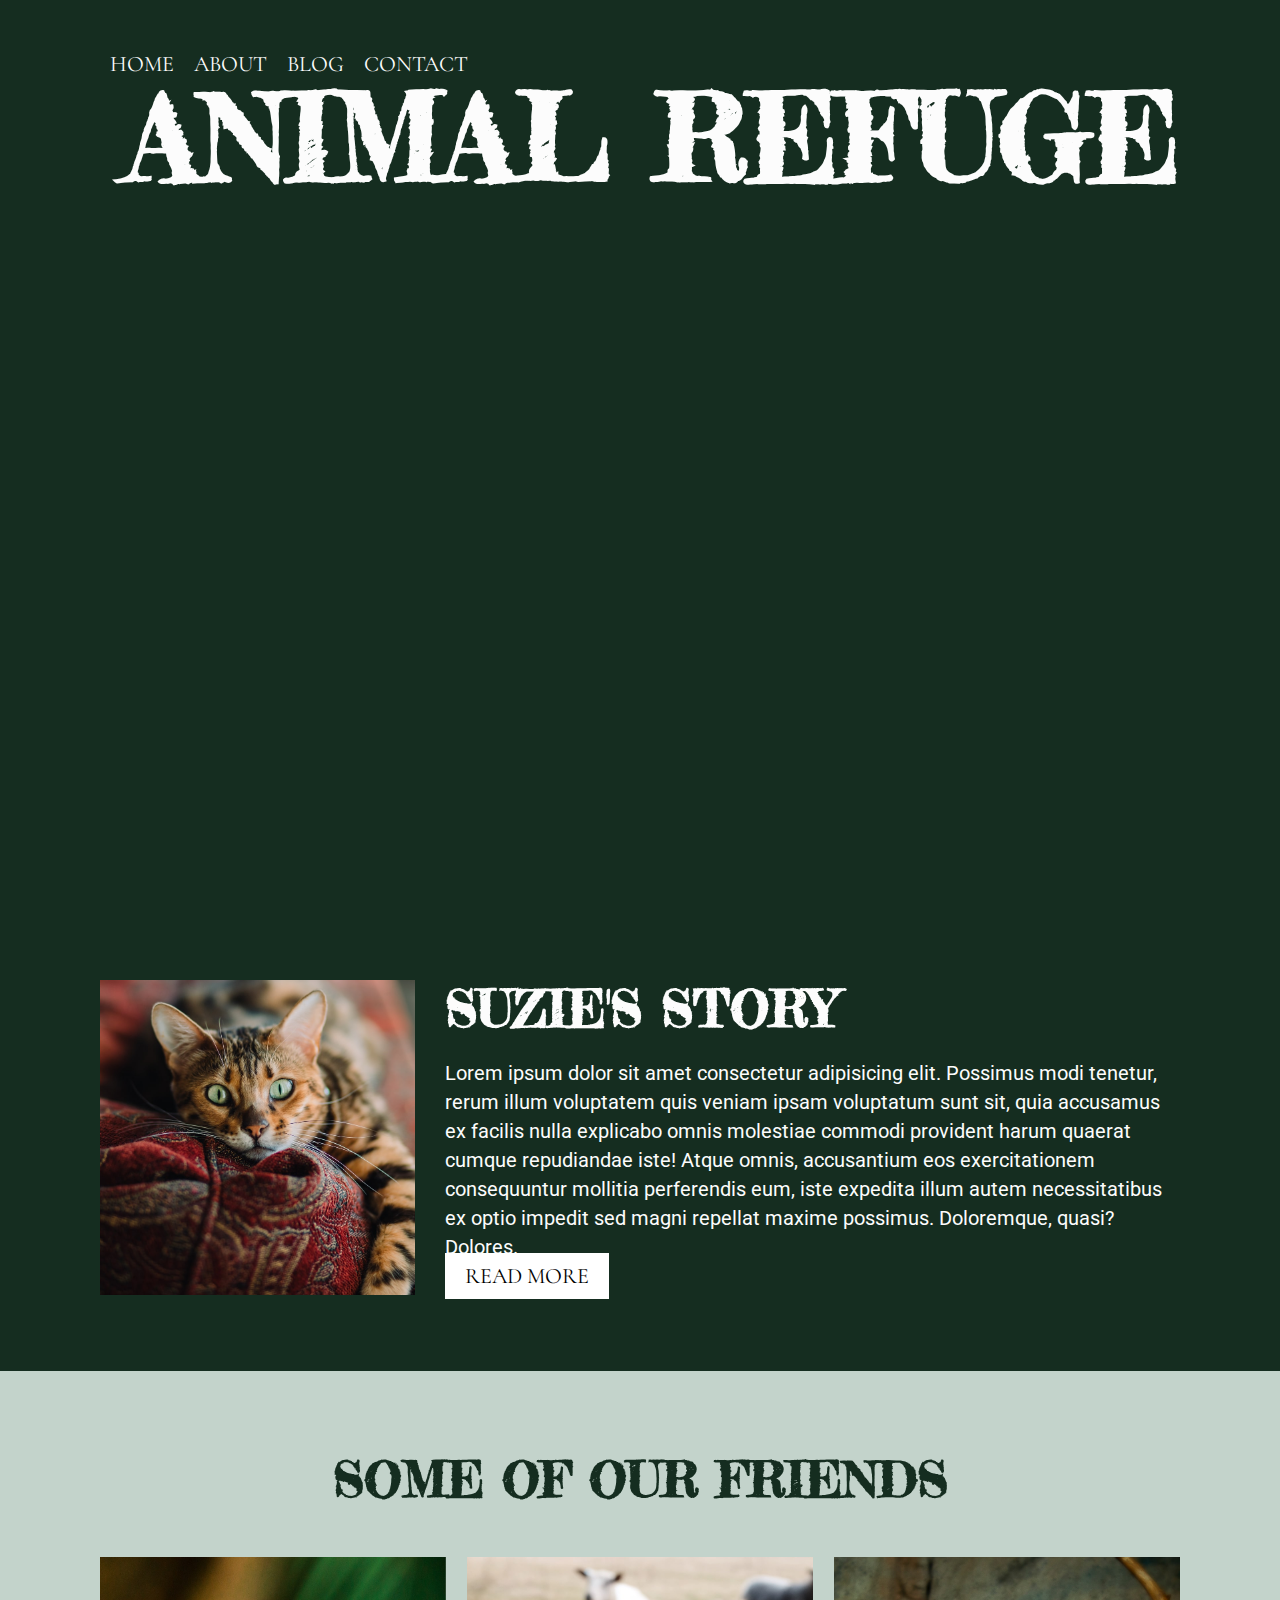
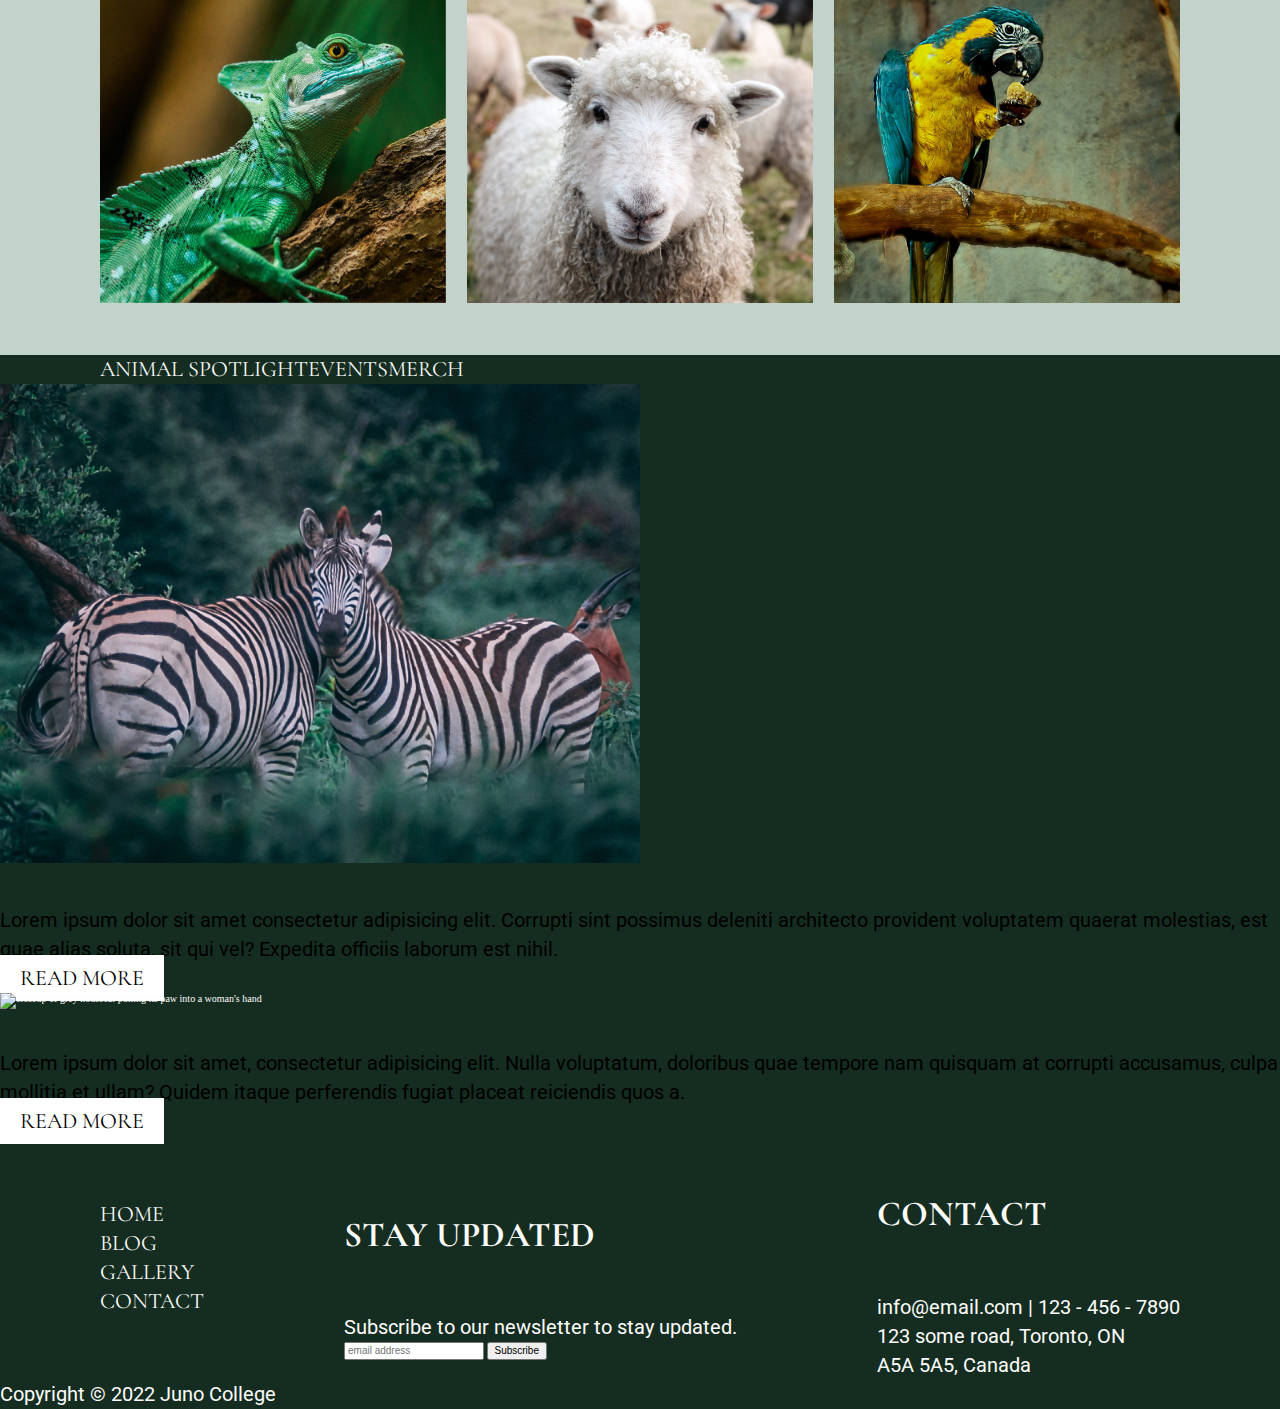
==== index.html @ 9d8e22c8 "flexbox will be the death of me" ====
<!DOCTYPE html>
<html lang="en">
<head>
	<meta charset="UTF-8">
	<meta http-equiv="X-UA-Compatible" content="IE=edge">
	<meta name="viewport" content="width=device-width, initial-scale=1.0">
	<link rel="preconnect" href="https://fonts.googleapis.com">
	<link rel="preconnect" href="https://fonts.gstatic.com" crossorigin>
	<link
		href="https://fonts.googleapis.com/css2?family=Cormorant+Garamond:wght@600&family=Fredericka+the+Great&family=Roboto:wght@300&display=swap"
		rel="stylesheet">
	<link rel="stylesheet" href="./styles/styles.css">
	<!-- linking with fontawesome -->
	<script src="https://kit.fontawesome.com/4a6b8331d3.js" crossorigin="anonymous"></script>
	<title>Animal Refuge</title>
</head>

<body>
	<!-- header -->
	<header id="home">
		<div class="wrapper">
			<nav>
				<ul class="upperNav">
					<li>
						<a class="navLink" href="#home">Home</a>
					</li>
					<li>
						<a class="navLink" href="#">About</a> <!-- no acceptable "about" section on this page -->
					</li>
					<li>
						<a class="navLink" href="#blog">Blog</a>
					</li>
					<li>
						<a class="navLink" href="#footer">Contact</a>
					</li>
				</ul>
			</nav>

			<!-- h1 text -->
			<h1>Animal Refuge</h1>

			<!-- favicons for social media, via fontawesome -->
			<div>
				<ul class="icons">
					<li>
						<a aria-label="To our Instagram profile" href="https://instagram.com">
							<i aria-hidden="true" class="fa-brands fa-instagram"></i>
						</a>
					</li>
					<li>
						<a aria-label="To our Facebook page" href="https://facebook.com">
							<i aria-hidden="true" class="fa-brands fa-facebook-f"></i>
						</a>
					</li>
					<li>
						<a aria-label="To our Snapchat page" href="https://snapchat.com">
							<i aria-hidden="true" class="fa-brands fa-snapchat"></i>
						</a>
					</li>
					<li>
						<a aria-label="To our Twitter page" href="https://twitter.com">
							<i aria-hidden="true" class="fa-brands fa-twitter"></i>
						</a>
					</li>
				</ul>
			</div>
		</div>
	</header>

	<!-- main -->
	<main>
		<section class="feature" id="feature">
			<div class="wrapper ">
				<div class="imageContainer">
					<img src="./animal-land-assets/image-6.jpg" alt="orange and black striped bengal cat with big green eyes lounging on red fabric">
				</div>
				<div class="textContainer">
					<h2>Suzie's Story</h2>
					<p>Lorem ipsum dolor sit amet consectetur adipisicing elit. Possimus modi tenetur, rerum illum voluptatem quis veniam ipsam voluptatum sunt sit, quia accusamus ex facilis nulla explicabo omnis molestiae commodi provident harum quaerat cumque repudiandae iste! Atque omnis, accusantium eos exercitationem consequuntur mollitia perferendis eum, iste expedita illum autem necessitatibus ex optio impedit sed magni repellat maxime possimus. Doloremque, quasi? Dolores.</p>
					<a class="readMore readMoreOne" href="#">Read More</a>
				</div>
			</div>
		</section>

		<!-- gallery/friends section -->
		<section class="gallery" id="gallery">
			<div class="wrapper">
				<h3>Some of our Friends</h3>
				<ul class="galleryFlex">
					<li>
						<img src="./animal-land-assets/image-5.jpg" alt="a bright green lizard sitting on a branch"></li>
					<li>
						<img src="./animal-land-assets/image-4.jpg" alt="a white sheep looking at the camera with other sheep in the background in a field"></li>
					<li>
						<img src="./animal-land-assets/image-3.jpg" alt="a blue and yellow parrot perched on a branch on one leg while eating"></li>
				</ul>
			</div>
		</section>

		<!-- three links, favicons courtesy of fontawesome -->
		<section class="links" id="links">
			<div class="wrapper">
				<ul class="linksFlex" >
					<li>
						<a aria-label="To animal spotlight page" href="#">Animal Spotlight</a>
						<i aria-hidden="true" class="fa-solid fa-paw"></i>
					</li>
					<li>
						<a aria-label="To events page" href="#">Events</a>
						<i aria-hidden="true" class="fa-solid fa-calendar-check"></i>
					</li>
					<li>
						<a aria-label="To merchandise page" href="#">Merch</a>
						<i aria-hidden="true" class="fa-solid fa-bag-shopping"></i>
					</li>
				</ul>
			</div>
		</section>

		<!-- blog section in two parts -->
		<article class="blog" id="blog">
			<!-- blog/read more section -->
			<div class="topBox">
				<img src="./animal-land-assets/image-7.jpg" alt="two zebras surround bo lush green jungle">
				<div class="storyBox">
					<h4>Fascinating Facts about Zebras</h4>
					<p>Lorem ipsum dolor sit amet consectetur adipisicing elit. Corrupti sint possimus deleniti architecto provident voluptatem quaerat molestias, est quae alias soluta, sit qui vel? Expedita officiis laborum est nihil.</p>
					<a class="readMore readMoreTwo" href="#">Read More</a>
				</div>
			</div>

			<div class="btmBox">
				<img src="./animal-land-assets/image-2.jpg" alt="closeup of grey housecat putting its paw into a woman's hand">
				<div class="storyBox">
					<h4>The Bond Between Animals and Humans</h4>
					<p>Lorem ipsum dolor sit amet, consectetur adipisicing elit. Nulla voluptatum, doloribus quae tempore nam quisquam at corrupti accusamus, culpa mollitia et ullam? Quidem itaque perferendis fugiat placeat reiciendis quos a.</p>
					<a class="readMore readMoreThree" href="#">Read More</a>
				</div>
			</div>
		</article>
	</main>
	<!-- end of main -->

	<!-- footer -->
	<footer id="footer">
		<div class="wrapper footerContainer">

			<!-- nav links in footer -->
			<div class="footerNav">
				<ul>
					<li>
						<a class="navLink" href="#home">Home</a>
					</li>
					<li>
						<a class="navLink" href="#blog">Blog</a>
					</li>
					<li>
						<a class="navLink" href="#gallery">Gallery</a>
					</li>
					<li>
						<a class="navLink" href="#footer">Contact</a>
					</li>
				</ul>
			</div>

			<!-- newsletter signup form -->
			<div class="newsletterForm">
				<h5>Stay Updated</h5>
				<p>Subscribe to our newsletter to stay updated.</p>
				<form action="#">
					<label for="emailAddress"></label>
					<input type="text" id="emailAddress" name="emailAddress" placeholder="email address">
					<input type="submit" value="Subscribe">
				</form>
			</div>

			<!-- contact information -->
			<div class="contact">
				<h5>Contact</h5>
				<p>info@email.com | 123 - 456 - 7890</p>
				<p>123 some road, Toronto, ON</p>
				<p>A5A 5A5, Canada</p>
			</div>
		</div>

		<!-- copyright information -->
		<p class="copyright">Copyright © 2022 Juno College</p>
	</footer>
</body>
</html>
---- styles/styles.css ----
html {
  line-height: 1.15;
  -ms-text-size-adjust: 100%;
  -webkit-text-size-adjust: 100%;
}

body {
  margin: 0;
}

article, aside, footer, header, nav, section {
  display: block;
}

h1 {
  font-size: 2em;
  margin: 0.67em 0;
}

figcaption, figure, main {
  display: block;
}

figure {
  margin: 1em 40px;
}

hr {
  -webkit-box-sizing: content-box;
          box-sizing: content-box;
  height: 0;
  overflow: visible;
}

pre {
  font-family: monospace, monospace;
  font-size: 1em;
}

a {
  background-color: transparent;
  -webkit-text-decoration-skip: objects;
}

abbr[title] {
  border-bottom: none;
  text-decoration: underline;
  -webkit-text-decoration: underline dotted;
          text-decoration: underline dotted;
}

b, strong {
  font-weight: inherit;
}

b, strong {
  font-weight: bolder;
}

code, kbd, samp {
  font-family: monospace, monospace;
  font-size: 1em;
}

dfn {
  font-style: italic;
}

mark {
  background-color: #ff0;
  color: #000;
}

small {
  font-size: 80%;
}

sub, sup {
  font-size: 75%;
  line-height: 0;
  position: relative;
  vertical-align: baseline;
}

sub {
  bottom: -0.25em;
}

sup {
  top: -0.5em;
}

audio, video {
  display: inline-block;
}

audio:not([controls]) {
  display: none;
  height: 0;
}

img {
  border-style: none;
}

svg:not(:root) {
  overflow: hidden;
}

button, input, optgroup, select, textarea {
  font-family: sans-serif;
  font-size: 100%;
  line-height: 1.15;
  margin: 0;
}

button, input {
  overflow: visible;
}

button, select {
  text-transform: none;
}

button, html [type=button], [type=reset], [type=submit] {
  -webkit-appearance: button;
}

button::-moz-focus-inner, [type=button]::-moz-focus-inner, [type=reset]::-moz-focus-inner, [type=submit]::-moz-focus-inner {
  border-style: none;
  padding: 0;
}

button:-moz-focusring, [type=button]:-moz-focusring, [type=reset]:-moz-focusring, [type=submit]:-moz-focusring {
  outline: 1px dotted ButtonText;
}

fieldset {
  padding: 0.35em 0.75em 0.625em;
}

legend {
  -webkit-box-sizing: border-box;
          box-sizing: border-box;
  color: inherit;
  display: table;
  max-width: 100%;
  padding: 0;
  white-space: normal;
}

progress {
  display: inline-block;
  vertical-align: baseline;
}

textarea {
  overflow: auto;
}

[type=checkbox], [type=radio] {
  -webkit-box-sizing: border-box;
          box-sizing: border-box;
  padding: 0;
}

[type=number]::-webkit-inner-spin-button, [type=number]::-webkit-outer-spin-button {
  height: auto;
}

[type=search] {
  -webkit-appearance: textfield;
  outline-offset: -2px;
}

[type=search]::-webkit-search-cancel-button, [type=search]::-webkit-search-decoration {
  -webkit-appearance: none;
}

::-webkit-file-upload-button {
  -webkit-appearance: button;
  font: inherit;
}

details, menu {
  display: block;
}

summary {
  display: list-item;
}

canvas {
  display: inline-block;
}

template {
  display: none;
}

[hidden] {
  display: none;
}

html {
  -webkit-box-sizing: border-box;
          box-sizing: border-box;
}

*, *:before, *:after {
  -webkit-box-sizing: inherit;
          box-sizing: inherit;
}

.sr-only {
  position: absolute;
  width: 1px;
  height: 1px;
  margin: -1px;
  border: 0;
  padding: 0;
  white-space: nowrap;
  -webkit-clip-path: inset(100%);
          clip-path: inset(100%);
  clip: rect(0 0 0 0);
  overflow: hidden;
}

.fa-solid,
.fa-brands {
  color: white;
}

/* stripping styles/basic styling */
body,
p,
ul,
h1,
h2,
h3,
h4 {
  margin: 0;
  padding: 0;
}

ul {
  list-style: none;
}

a {
  color: inherit;
  text-decoration: inherit;
}

html {
  font-size: 62.5%;
  color: #FCFCFC;
}

h1,
h2,
h3,
h4 {
  font-family: "Fredericka the Great", cursive;
  text-transform: uppercase;
}

h5,
a {
  font-family: "Cormorant Garamond", serif;
  text-transform: uppercase;
}

p {
  font-family: "Roboto", sans-serif;
  color: #FCFCFC;
  font-size: 2rem;
  line-height: 29px;
}

.blog p {
  color: #000;
}

h1 {
  font-size: 12rem;
  line-height: 117px;
  text-align: right;
}

h2 {
  font-size: 5.1rem;
  text-align: left;
}

h3 {
  color: #152D20;
  font-size: 4.9rem;
  text-align: center;
}

h4 {
  color: #152D20;
  font-size: 3.5rem;
}

h5 {
  font-size: 3.5rem;
}

a {
  font-size: 2.2rem;
  line-height: 29px;
}

a .readMore {
  font-size: 1.8rem;
  line-height: 29px;
}

body {
  background-color: #152D20;
}

img {
  max-width: 100%;
}

.wrapper {
  margin: 0 auto;
  max-width: 1080px;
  width: 90%;
}

header {
  background-image: url(../animal-land-assets/image-1.jpg);
  height: 100vh;
  padding: 50px 0;
  background-size: cover;
}

.upperNav {
  display: -webkit-box;
  display: -ms-flexbox;
  display: flex;
}
.upperNav li {
  margin: 0 10px;
}

.icons {
  position: absolute;
  bottom: 15px;
  right: 20px;
}

.feature .wrapper {
  margin-top: 80px;
  display: -webkit-box;
  display: -ms-flexbox;
  display: flex;
  -ms-flex-pack: distribute;
      justify-content: space-around;
}

.imageContainer {
  margin-right: 30px;
  -ms-flex-preferred-size: 30%;
      flex-basis: 30%;
}

.textContainer {
  -ms-flex-preferred-size: 70%;
      flex-basis: 70%;
  margin-bottom: 80px;
}
.textContainer h2 {
  margin-bottom: 20px;
}

.readMore {
  background-color: white;
  color: #000;
  padding: 10px 20px;
}

.gallery {
  background-color: #C3D3CB;
  padding: 50px 30px;
}
.gallery li {
  -ms-flex-preferred-size: 32%;
      flex-basis: 32%;
  padding-top: 20px;
}
.gallery h3 {
  margin: 30px 100px;
}

.galleryFlex {
  display: -webkit-box;
  display: -ms-flexbox;
  display: flex;
  -webkit-box-pack: justify;
      -ms-flex-pack: justify;
          justify-content: space-between;
}

.linksFlex {
  display: -webkit-box;
  display: -ms-flexbox;
  display: flex;
}

.blog .topBox img,
.btmBox img {
  width: 100%;
  max-width: 50%;
}

.footerContainer {
  display: -webkit-box;
  display: -ms-flexbox;
  display: flex;
  -webkit-box-align: center;
      -ms-flex-align: center;
          align-items: center;
  -webkit-box-pack: justify;
      -ms-flex-pack: justify;
          justify-content: space-between;
}
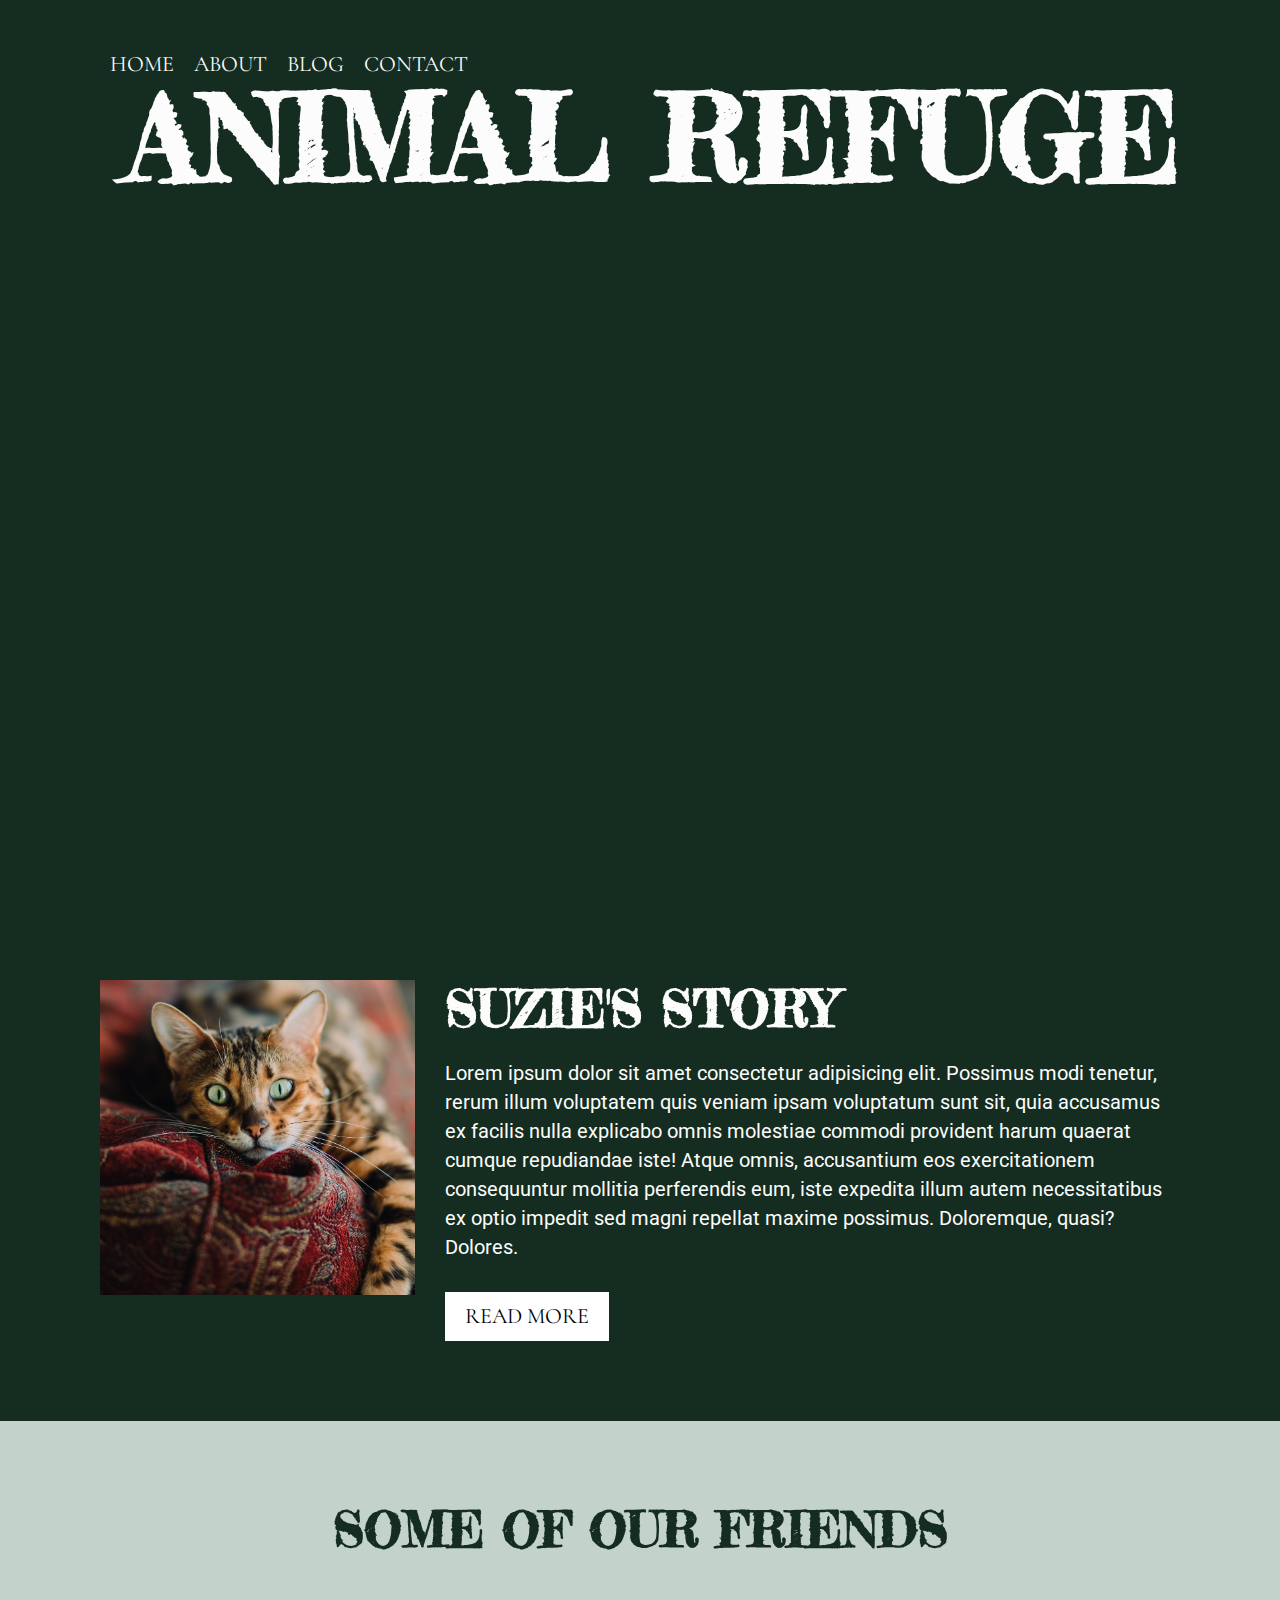
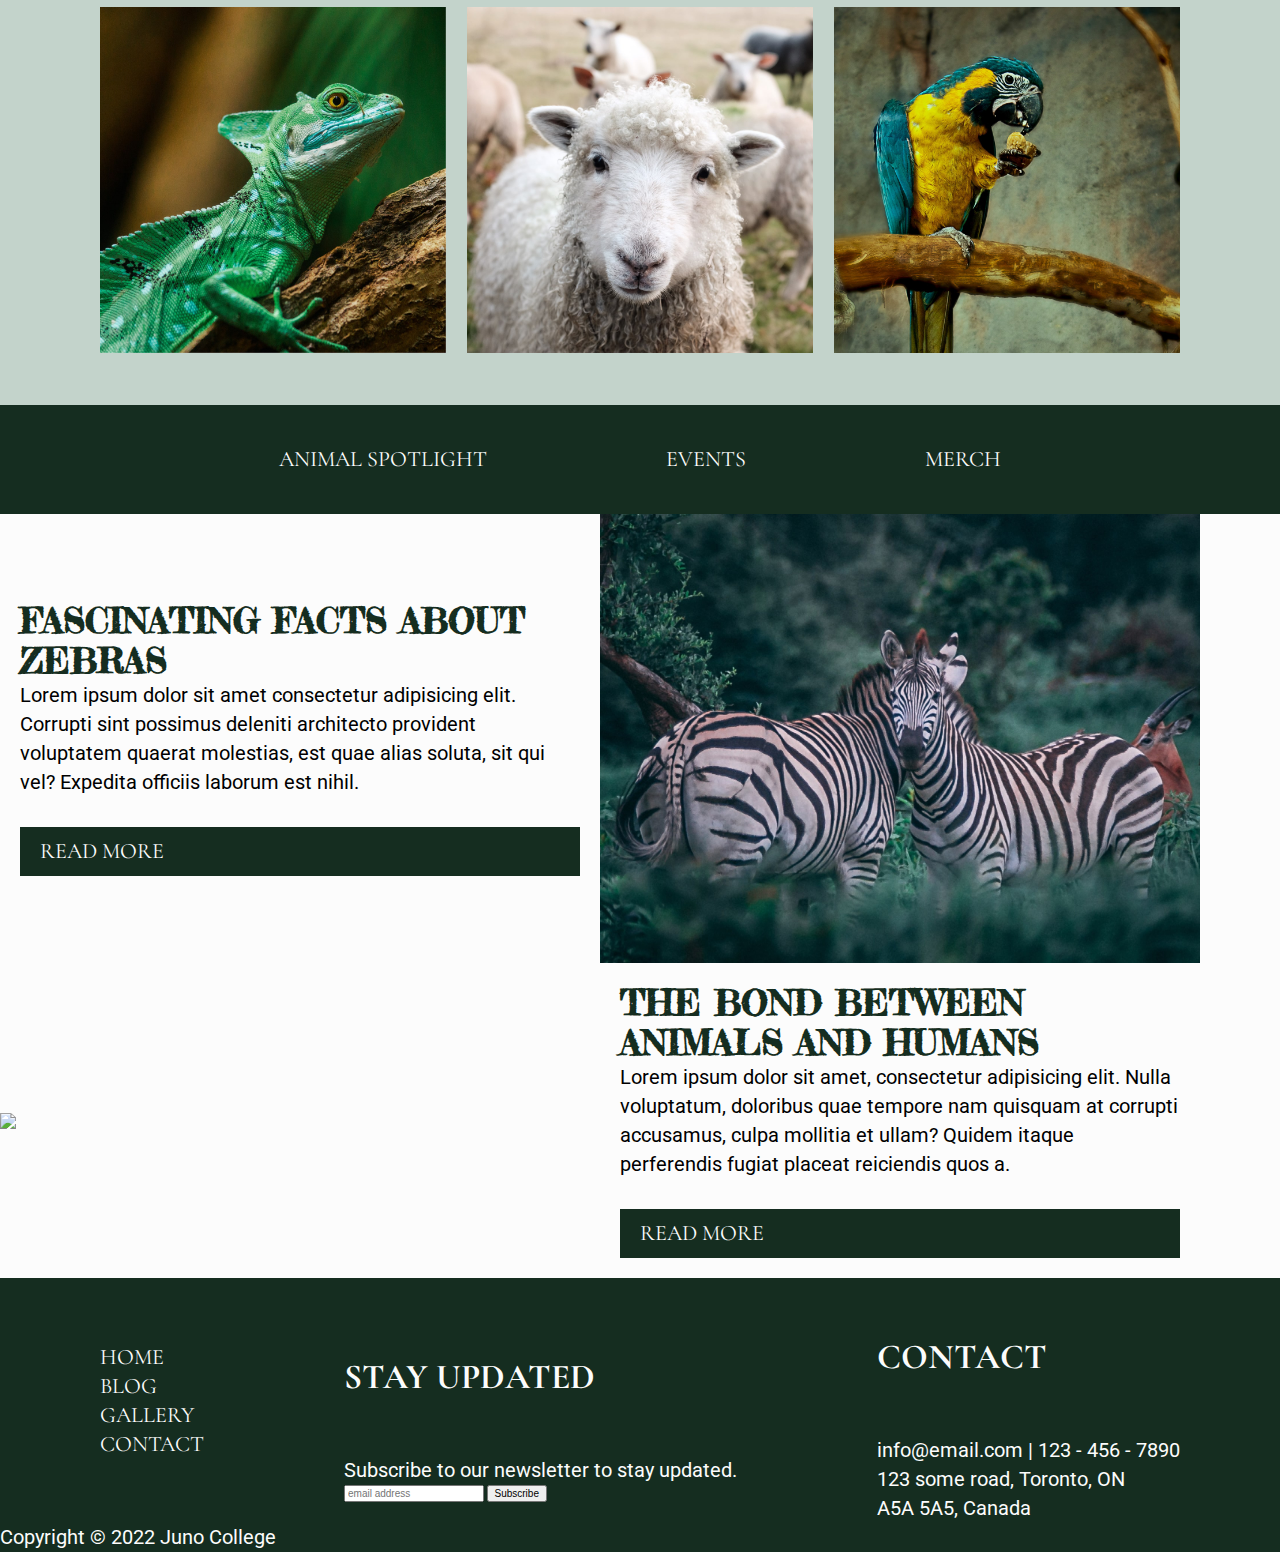
==== commit 5fd52273: "blog section mostly done" ====
--- a/index.html
+++ b/index.html
@@ -102,35 +102,46 @@
 			<div class="wrapper">
 				<ul class="linksFlex" >
 					<li>
+						<a href="#">
+							<i aria-hidden="true" class="fa-solid fa-paw fa-3x" ></i>
+						</a>
 						<a aria-label="To animal spotlight page" href="#">Animal Spotlight</a>
-						<i aria-hidden="true" class="fa-solid fa-paw"></i>
-					</li>
-					<li>
+					</li>
+					<li>
+						<a href="#">
+							<i aria-hidden="true" class="fa-solid fa-calendar-check fa-3x"></i>
+						</a>
 						<a aria-label="To events page" href="#">Events</a>
-						<i aria-hidden="true" class="fa-solid fa-calendar-check"></i>
-					</li>
-					<li>
+					</li>
+					<li>
+						<a href="#">
+							<i aria-hidden="true" class="fa-solid fa-bag-shopping fa-3x"></i>
+						</a>
 						<a aria-label="To merchandise page" href="#">Merch</a>
-						<i aria-hidden="true" class="fa-solid fa-bag-shopping"></i>
 					</li>
 				</ul>
 			</div>
 		</section>
 
 		<!-- blog section in two parts -->
-		<article class="blog" id="blog">
+		<article class="blog grid2x2" id="blog">
 			<!-- blog/read more section -->
-			<div class="topBox">
-				<img src="./animal-land-assets/image-7.jpg" alt="two zebras surround bo lush green jungle">
+			<div class="box box1">
 				<div class="storyBox">
 					<h4>Fascinating Facts about Zebras</h4>
 					<p>Lorem ipsum dolor sit amet consectetur adipisicing elit. Corrupti sint possimus deleniti architecto provident voluptatem quaerat molestias, est quae alias soluta, sit qui vel? Expedita officiis laborum est nihil.</p>
 					<a class="readMore readMoreTwo" href="#">Read More</a>
 				</div>
 			</div>
-
-			<div class="btmBox">
+			
+			<div class="box box2"><img src="./animal-land-assets/image-7.jpg" alt="two zebras surround bo lush green jungle">
+			</div>
+
+			<div class="box box3">
 				<img src="./animal-land-assets/image-2.jpg" alt="closeup of grey housecat putting its paw into a woman's hand">
+			</div>
+
+			<div class="box box4">
 				<div class="storyBox">
 					<h4>The Bond Between Animals and Humans</h4>
 					<p>Lorem ipsum dolor sit amet, consectetur adipisicing elit. Nulla voluptatum, doloribus quae tempore nam quisquam at corrupti accusamus, culpa mollitia et ullam? Quidem itaque perferendis fugiat placeat reiciendis quos a.</p>
--- a/styles/styles.css
+++ b/styles/styles.css
@@ -250,11 +250,13 @@
 a {
   color: inherit;
   text-decoration: inherit;
+  display: inline-block;
 }
 
 html {
   font-size: 62.5%;
   color: #FCFCFC;
+  height: 100%;
 }
 
 h1,
@@ -382,6 +384,7 @@
   background-color: white;
   color: #000;
   padding: 10px 20px;
+  margin-top: 30px;
 }
 
 .gallery {
@@ -410,12 +413,88 @@
   display: -webkit-box;
   display: -ms-flexbox;
   display: flex;
-}
-
-.blog .topBox img,
-.btmBox img {
-  width: 100%;
-  max-width: 50%;
+  -webkit-box-pack: space-evenly;
+      -ms-flex-pack: space-evenly;
+          justify-content: space-evenly;
+  margin: 40px 0px;
+}
+.linksFlex li {
+  display: -webkit-box;
+  display: -ms-flexbox;
+  display: flex;
+  -webkit-box-orient: vertical;
+  -webkit-box-direction: normal;
+      -ms-flex-direction: column;
+          flex-direction: column;
+  -webkit-box-align: center;
+      -ms-flex-align: center;
+          align-items: center;
+}
+.linksFlex li i {
+  margin-bottom: 20px;
+}
+
+.blog {
+  background-color: #FCFCFC;
+  display: -webkit-box;
+  display: -ms-flexbox;
+  display: flex;
+}
+
+.grid2x2 {
+  min-height: 100%;
+  display: -webkit-box;
+  display: -ms-flexbox;
+  display: flex;
+  -ms-flex-wrap: wrap;
+      flex-wrap: wrap;
+  -webkit-box-orient: horizontal;
+  -webkit-box-direction: normal;
+      -ms-flex-direction: row;
+          flex-direction: row;
+}
+
+.grid2x2 > div {
+  display: -webkit-box;
+  display: -ms-flexbox;
+  display: flex;
+  -ms-flex-preferred-size: calc(50% - 40px);
+      flex-basis: calc(50% - 40px);
+  -webkit-box-pack: center;
+      -ms-flex-pack: center;
+          justify-content: center;
+  -webkit-box-orient: vertical;
+  -webkit-box-direction: normal;
+      -ms-flex-direction: column;
+          flex-direction: column;
+}
+
+.grid2x2 > div > div {
+  display: -webkit-box;
+  display: -ms-flexbox;
+  display: flex;
+  -webkit-box-pack: center;
+      -ms-flex-pack: center;
+          justify-content: center;
+  -webkit-box-orient: vertical;
+  -webkit-box-direction: normal;
+      -ms-flex-direction: column;
+          flex-direction: column;
+  padding: 20px 20px;
+}
+.grid2x2 > div > div a {
+  background-color: #152D20;
+  color: #fcfcfc;
+}
+
+.storyBox div {
+  display: -webkit-box;
+  display: -ms-flexbox;
+  display: flex;
+  -webkit-box-orient: vertical;
+  -webkit-box-direction: normal;
+      -ms-flex-direction: column;
+          flex-direction: column;
 }
 
 .footerContainer {
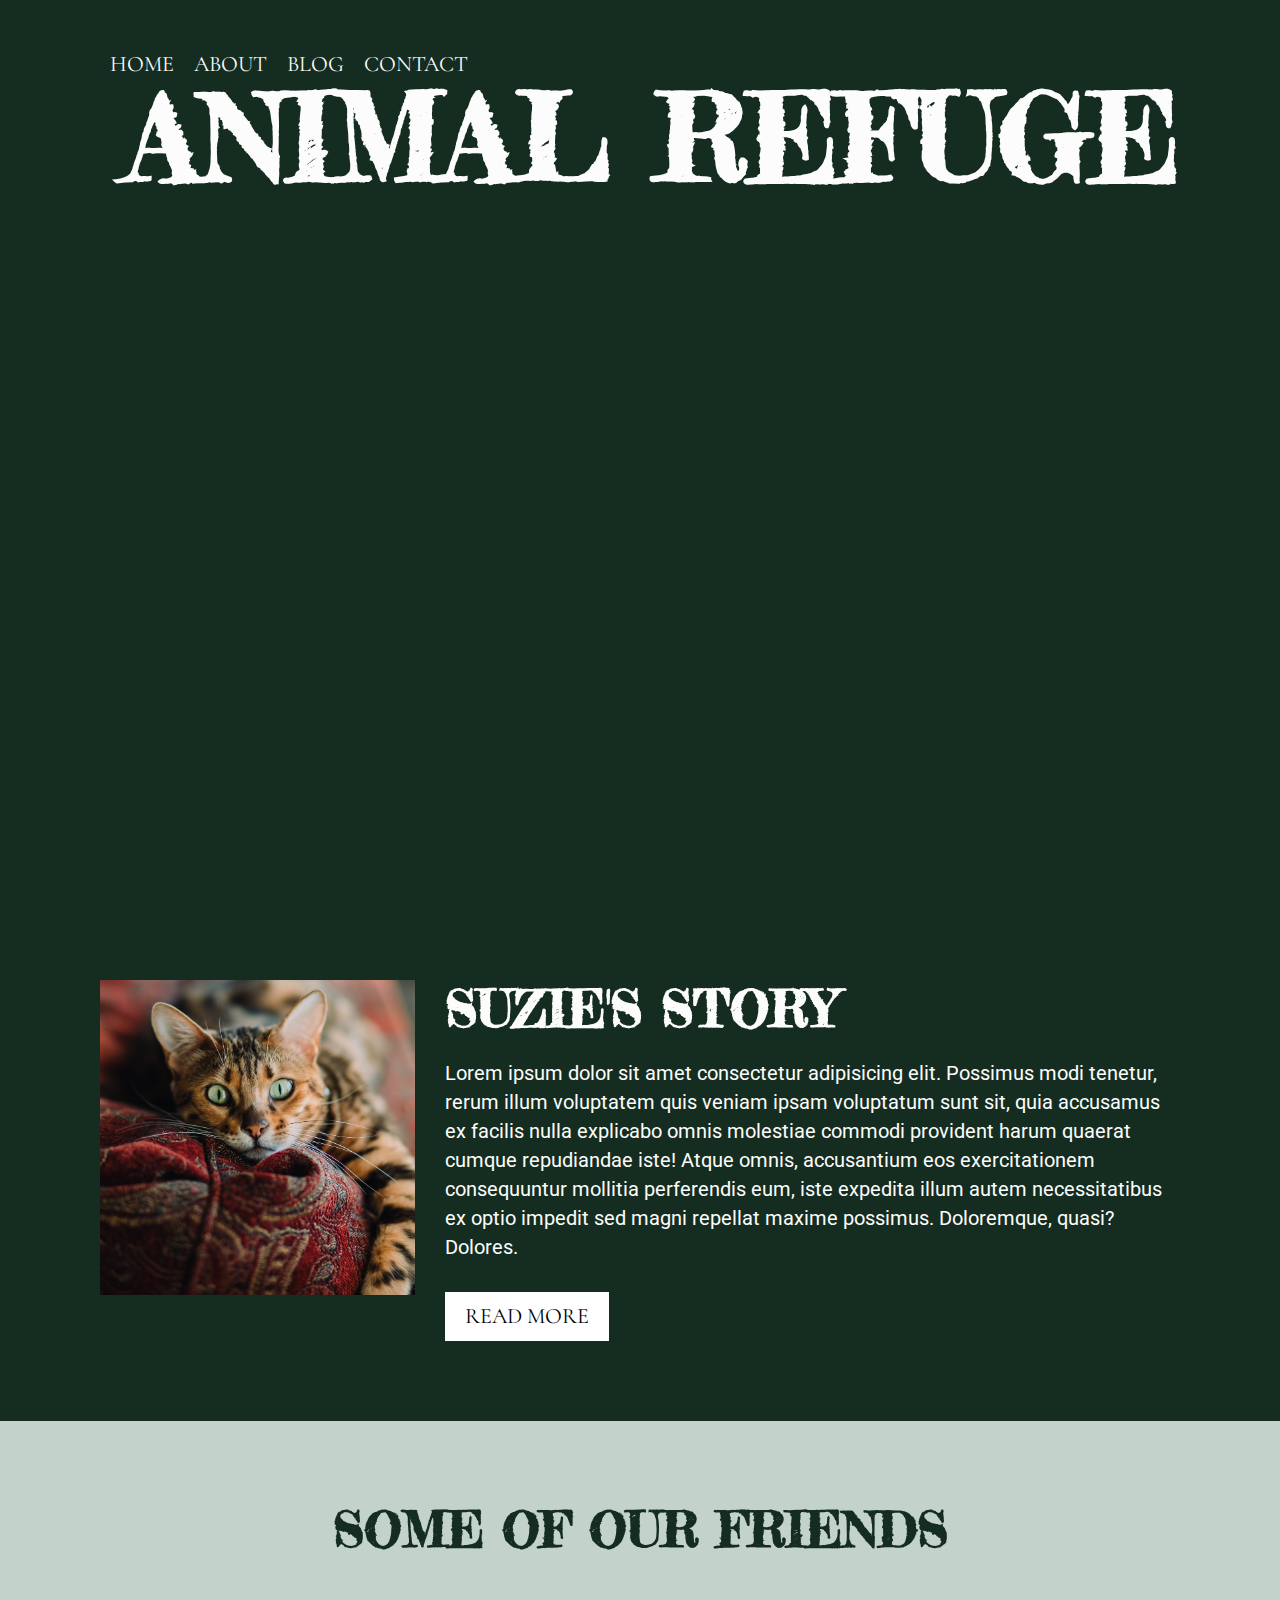
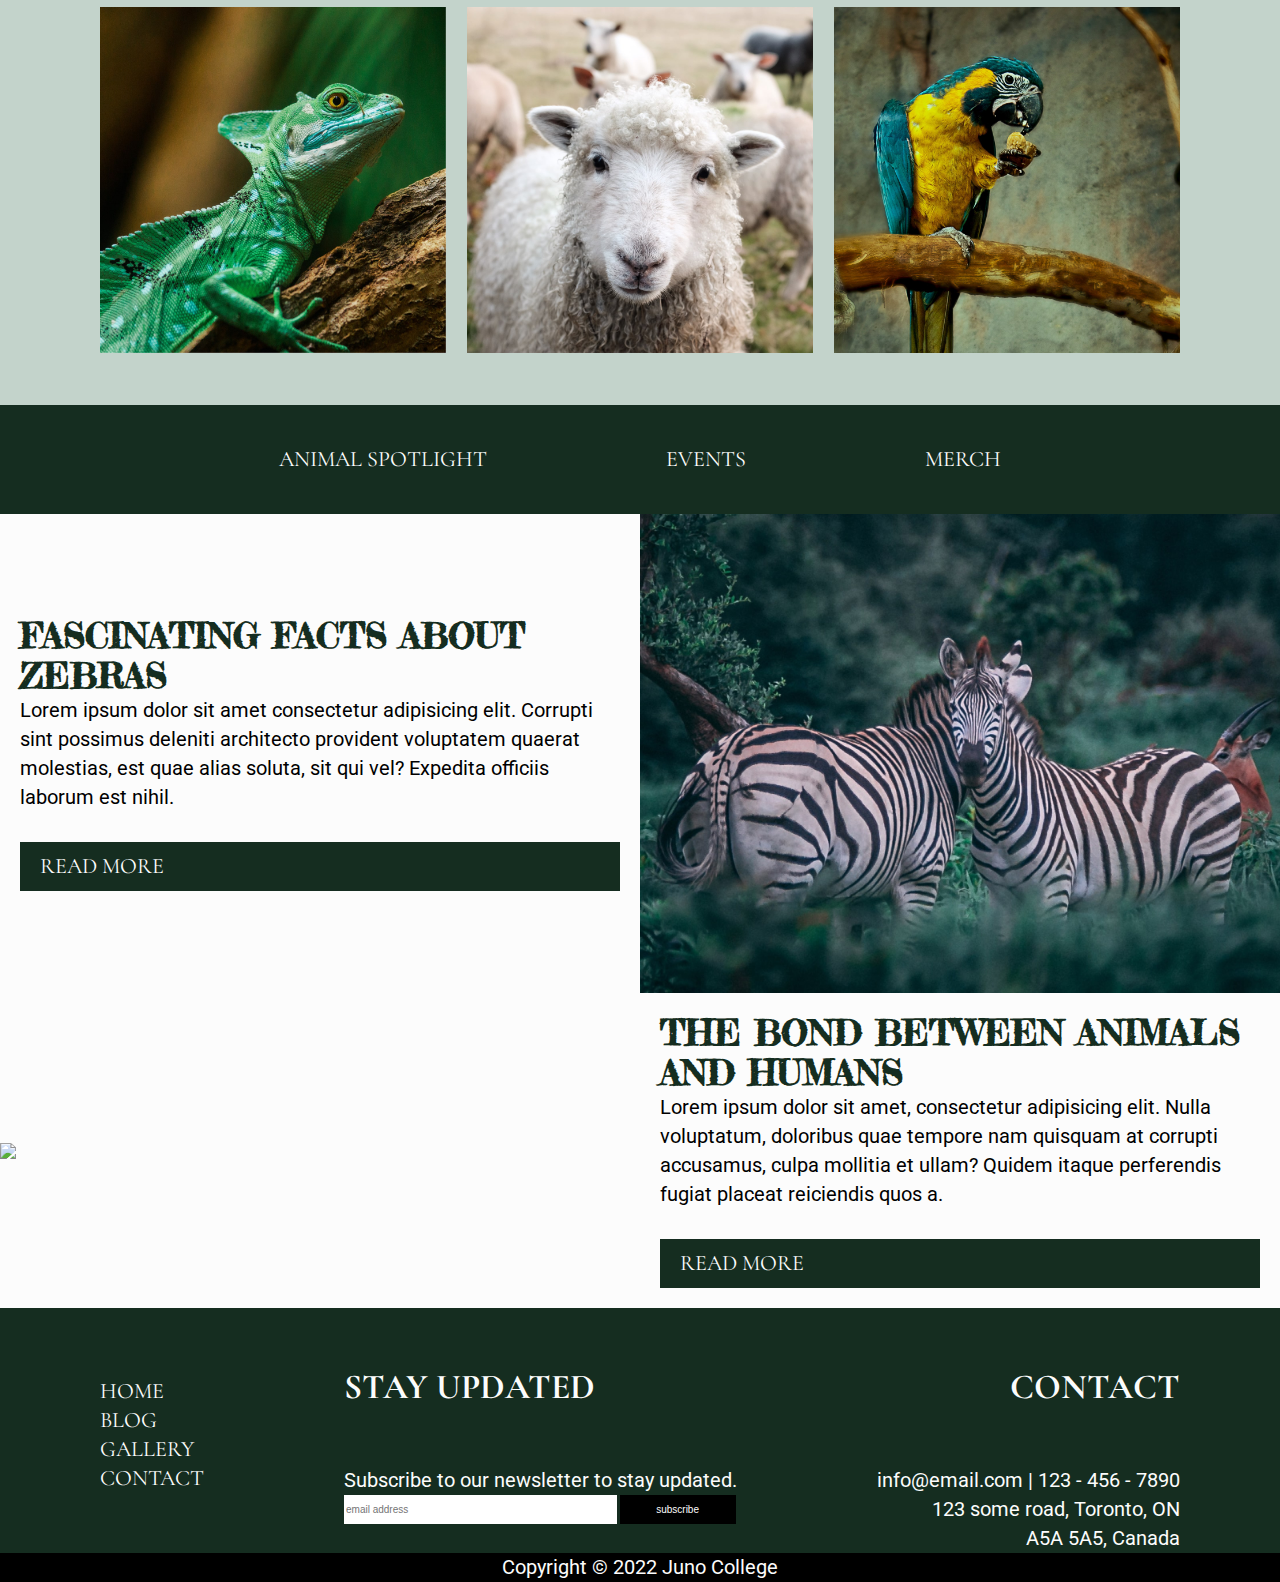
==== commit 2b7b3e1f: "tidied up footer a bit" ====
--- a/index.html
+++ b/index.html
@@ -133,7 +133,7 @@
 					<a class="readMore readMoreTwo" href="#">Read More</a>
 				</div>
 			</div>
-			
+
 			<div class="box box2"><img src="./animal-land-assets/image-7.jpg" alt="two zebras surround bo lush green jungle">
 			</div>
 
@@ -178,10 +178,10 @@
 			<div class="newsletterForm">
 				<h5>Stay Updated</h5>
 				<p>Subscribe to our newsletter to stay updated.</p>
-				<form action="#">
+				<form action="#" method="#" name="emailForm">
 					<label for="emailAddress"></label>
 					<input type="text" id="emailAddress" name="emailAddress" placeholder="email address">
-					<input type="submit" value="Subscribe">
+					<button type="submit" value="subscribe">subscribe</button>
 				</form>
 			</div>
 
--- a/styles/styles.css
+++ b/styles/styles.css
@@ -253,6 +253,28 @@
   display: inline-block;
 }
 
+.emailForm {
+  border: none;
+  width: 100%;
+  padding: 10px;
+  text-align: left;
+}
+
+button {
+  width: 29.5%;
+  background: black;
+  color: #FCFCFC;
+  padding: 5px;
+  border: none;
+  height: 2.9rem;
+}
+
+input {
+  width: 69.5%;
+  border: none;
+  height: 2.9rem;
+}
+
 html {
   font-size: 62.5%;
   color: #FCFCFC;
@@ -458,8 +480,8 @@
   display: -webkit-box;
   display: -ms-flexbox;
   display: flex;
-  -ms-flex-preferred-size: calc(50% - 40px);
-      flex-basis: calc(50% - 40px);
+  -ms-flex-preferred-size: 50%;
+      flex-basis: 50%;
   -webkit-box-pack: center;
       -ms-flex-pack: center;
           justify-content: center;
@@ -501,10 +523,19 @@
   display: -webkit-box;
   display: -ms-flexbox;
   display: flex;
-  -webkit-box-align: center;
-      -ms-flex-align: center;
-          align-items: center;
+  -webkit-box-align: baseline;
+      -ms-flex-align: baseline;
+          align-items: baseline;
   -webkit-box-pack: justify;
       -ms-flex-pack: justify;
           justify-content: space-between;
+}
+
+.contact {
+  text-align: right;
+}
+
+.copyright {
+  text-align: center;
+  background-color: #000;
 }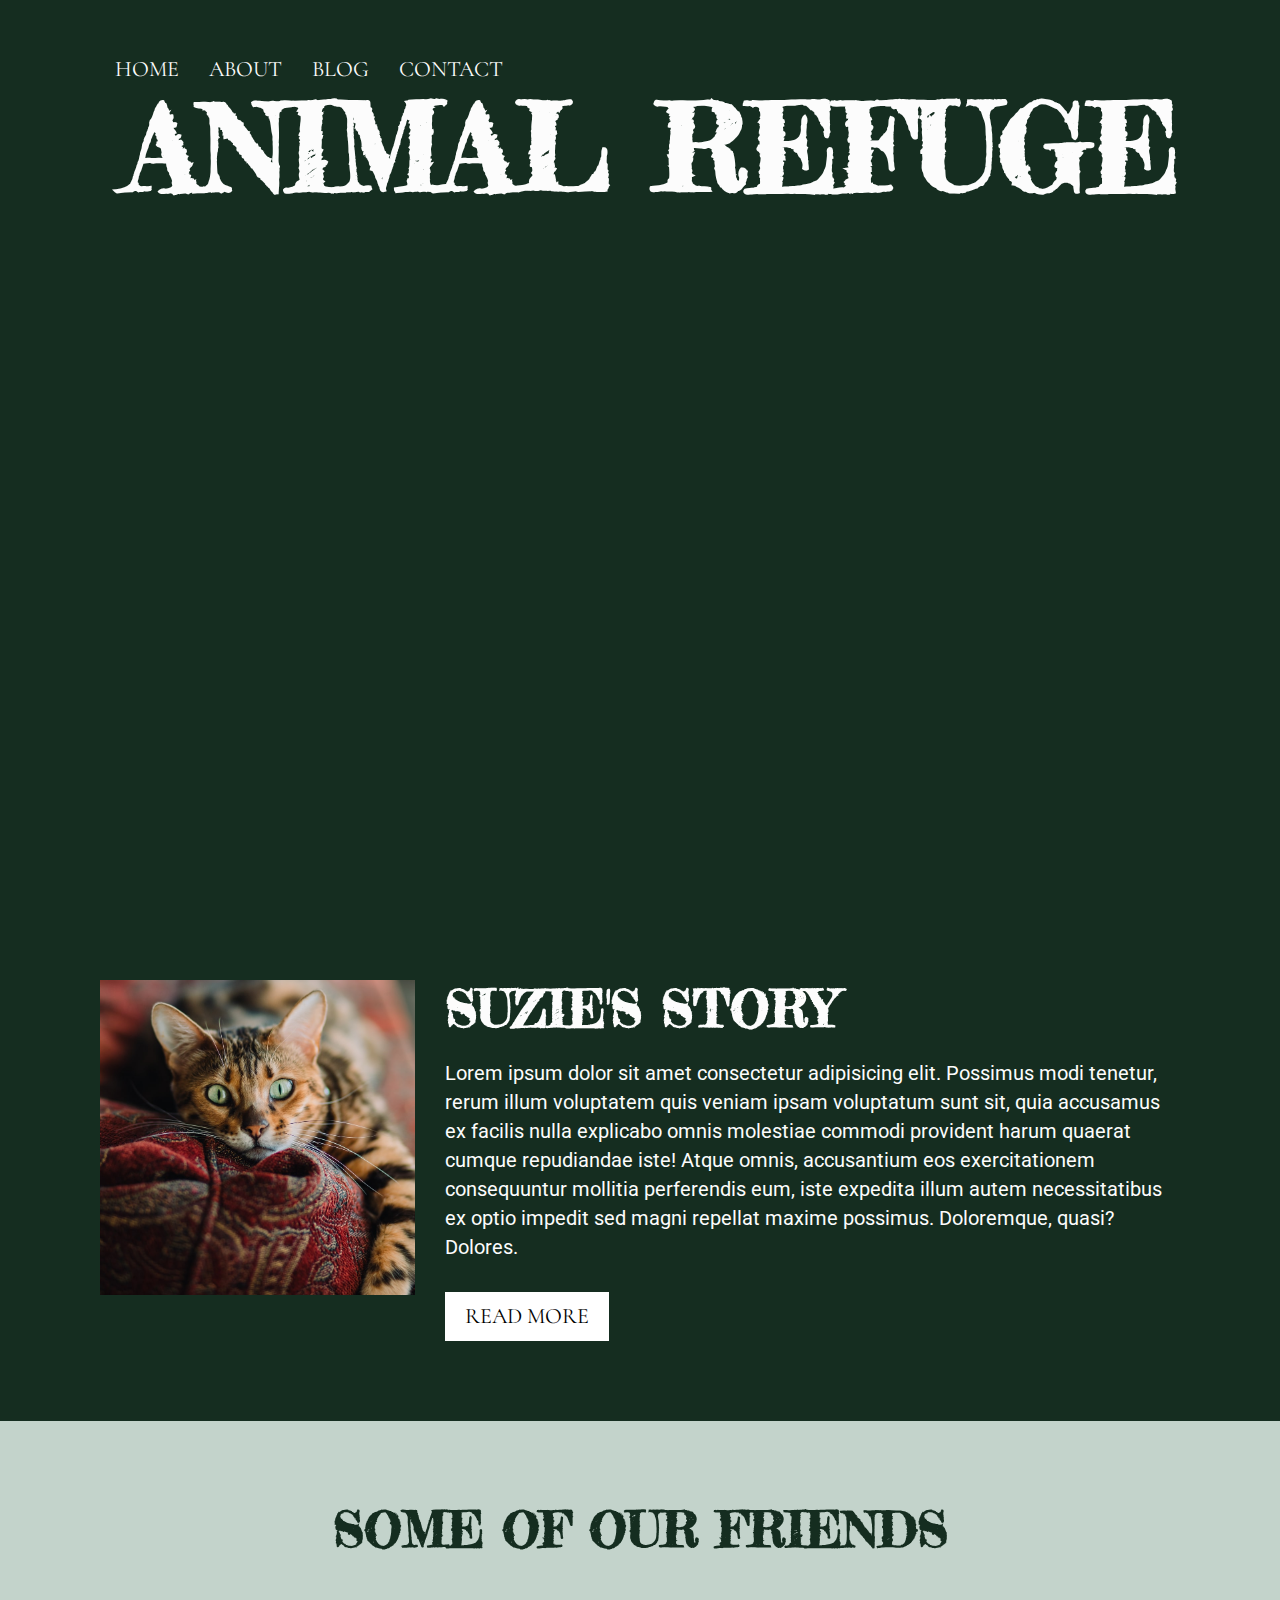
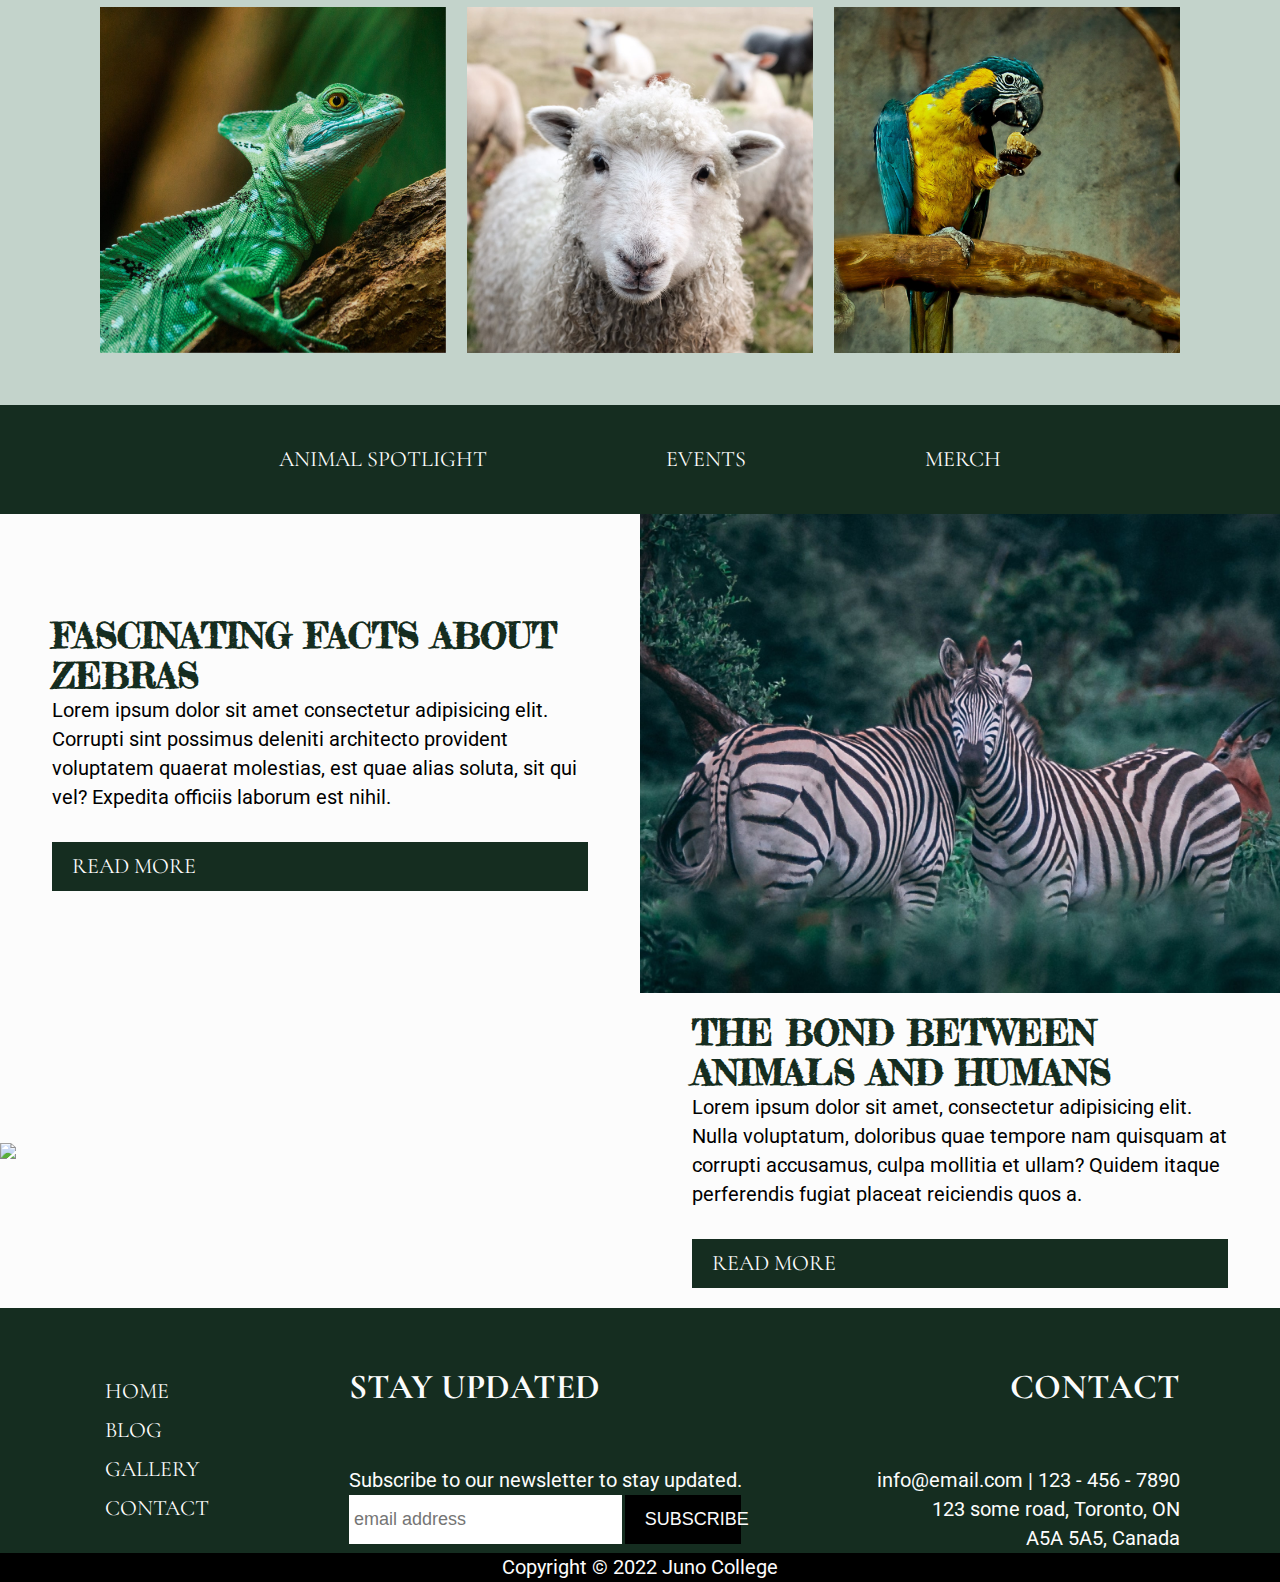
==== commit 57d88d75: "fixing buttons and adding focus hover effects" ====
--- a/index.html
+++ b/index.html
@@ -44,22 +44,22 @@
 				<ul class="icons">
 					<li>
 						<a aria-label="To our Instagram profile" href="https://instagram.com">
-							<i aria-hidden="true" class="fa-brands fa-instagram"></i>
+							<i aria-hidden="true" class="fa-brands fa-instagram fa-2x"></i>
 						</a>
 					</li>
 					<li>
 						<a aria-label="To our Facebook page" href="https://facebook.com">
-							<i aria-hidden="true" class="fa-brands fa-facebook-f"></i>
+							<i aria-hidden="true" class="fa-brands fa-facebook-f fa-2x"></i>
 						</a>
 					</li>
 					<li>
 						<a aria-label="To our Snapchat page" href="https://snapchat.com">
-							<i aria-hidden="true" class="fa-brands fa-snapchat"></i>
+							<i aria-hidden="true" class="fa-brands fa-snapchat fa-2x"></i>
 						</a>
 					</li>
 					<li>
 						<a aria-label="To our Twitter page" href="https://twitter.com">
-							<i aria-hidden="true" class="fa-brands fa-twitter"></i>
+							<i aria-hidden="true" class="fa-brands fa-twitter fa-2x"></i>
 						</a>
 					</li>
 				</ul>
@@ -157,22 +157,24 @@
 		<div class="wrapper footerContainer">
 
 			<!-- nav links in footer -->
-			<div class="footerNav">
-				<ul>
-					<li>
-						<a class="navLink" href="#home">Home</a>
-					</li>
-					<li>
-						<a class="navLink" href="#blog">Blog</a>
-					</li>
-					<li>
-						<a class="navLink" href="#gallery">Gallery</a>
-					</li>
-					<li>
-						<a class="navLink" href="#footer">Contact</a>
-					</li>
-				</ul>
-			</div>
+			<nav>
+				<div class="footerNav">
+					<ul>
+						<li>
+							<a class="navLink" href="#home">Home</a>
+						</li>
+						<li>
+							<a class="navLink" href="#blog">Blog</a>
+						</li>
+						<li>
+							<a class="navLink" href="#gallery">Gallery</a>
+						</li>
+						<li>
+							<a class="navLink" href="#footer">Contact</a>
+						</li>
+					</ul>
+				</div>
+			</nav>
 
 			<!-- newsletter signup form -->
 			<div class="newsletterForm">
--- a/styles/styles.css
+++ b/styles/styles.css
@@ -262,6 +262,7 @@
 
 button {
   width: 29.5%;
+  font-size: 1.8rem;
   background: black;
   color: #FCFCFC;
   padding: 5px;
@@ -271,8 +272,10 @@
 
 input {
   width: 69.5%;
+  font-size: 1.8rem;
+  padding: 5px;
   border: none;
-  height: 2.9rem;
+  height: 4.9rem;
 }
 
 html {
@@ -372,10 +375,37 @@
   margin: 0 10px;
 }
 
+/* taking care of hover and keyboard navigation */
+nav a,
+nav a {
+  padding: 5px;
+  -webkit-transition: -webkit-box-shadow 0.15s ease-in-out;
+  transition: -webkit-box-shadow 0.15s ease-in-out;
+  transition: box-shadow 0.15s ease-in-out;
+  transition: box-shadow 0.15s ease-in-out, -webkit-box-shadow 0.15s ease-in-out;
+}
+
+nav a:hover,
+nav a:focus {
+  -webkit-box-shadow: 0px 0px 2px 4px #FCFCFC;
+          box-shadow: 0px 0px 2px 4px #FCFCFC;
+}
+
 .icons {
   position: absolute;
   bottom: 15px;
   right: 20px;
+}
+.icons li {
+  margin-bottom: 10px;
+}
+
+/* taking care of hover and keyboard navigation for favicons */
+.icons li:hover,
+.icons li:focus {
+  color: black;
+  background-color: rgba(195, 211, 203, 0.3137254902);
+  border-radius: 50%;
 }
 
 .feature .wrapper {
@@ -407,6 +437,16 @@
   color: #000;
   padding: 10px 20px;
   margin-top: 30px;
+  -webkit-transition: -webkit-filter 0.2s ease-in-out;
+  transition: -webkit-filter 0.2s ease-in-out;
+  transition: filter 0.2s ease-in-out;
+  transition: filter 0.2s ease-in-out, -webkit-filter 0.2s ease-in-out;
+}
+
+.readMore:hover,
+.readMore:focus {
+  -webkit-filter: invert(100%);
+          filter: invert(100%);
 }
 
 .gallery {
@@ -509,6 +549,12 @@
   color: #fcfcfc;
 }
 
+.storyBox {
+  max-width: 1080px;
+  width: 90%;
+  margin: 0 auto;
+}
+
 .storyBox div {
   display: -webkit-box;
   display: -ms-flexbox;
@@ -531,6 +577,33 @@
           justify-content: space-between;
 }
 
+.emailForm {
+  border: none;
+  width: 100%;
+  padding: 10px;
+  text-align: left;
+}
+
+button {
+  width: 29.5%;
+  font-size: 1.8rem;
+  text-transform: uppercase;
+  background: black;
+  color: #FCFCFC;
+  padding-left: 20px;
+  padding-right: 20px;
+  border: none;
+  height: 4.9rem;
+}
+
+input {
+  width: 69.5%;
+  font-size: 1.8rem;
+  padding: 5px;
+  border: none;
+  height: 4.9rem;
+}
+
 .contact {
   text-align: right;
 }
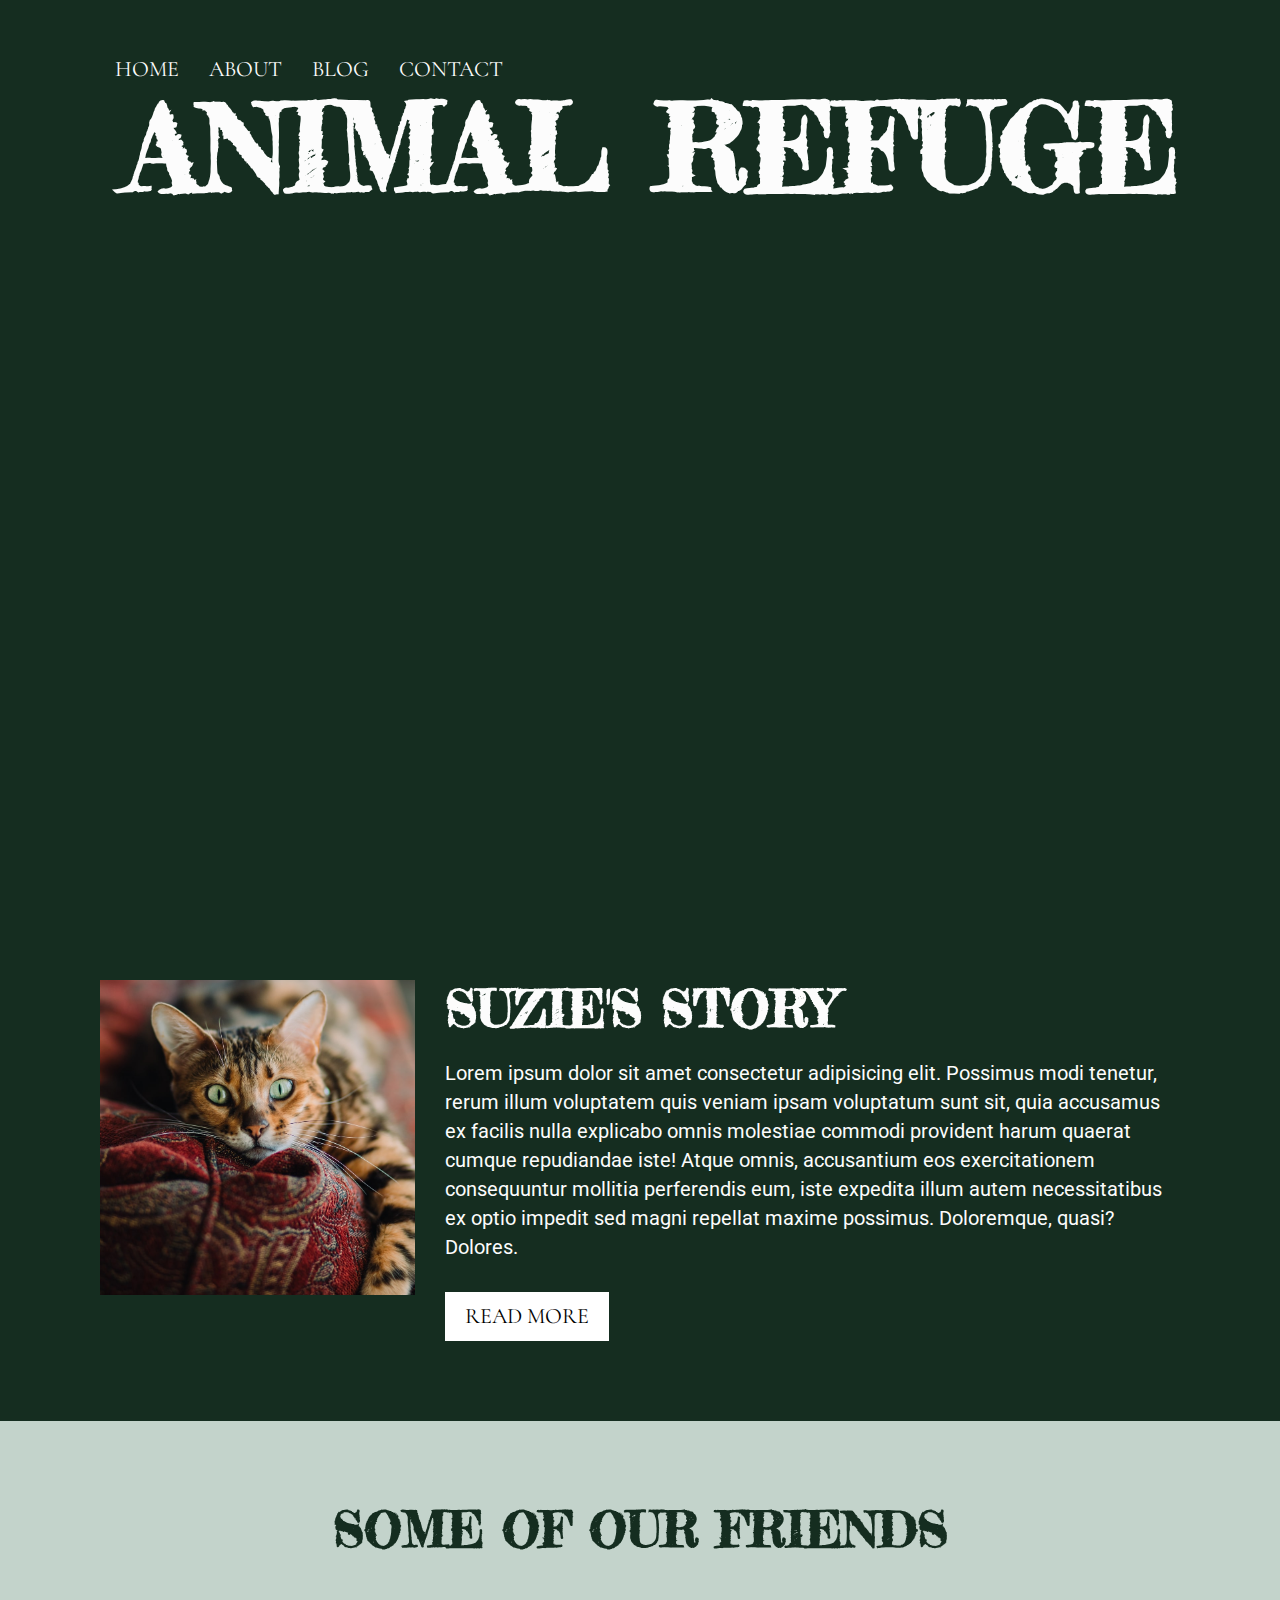
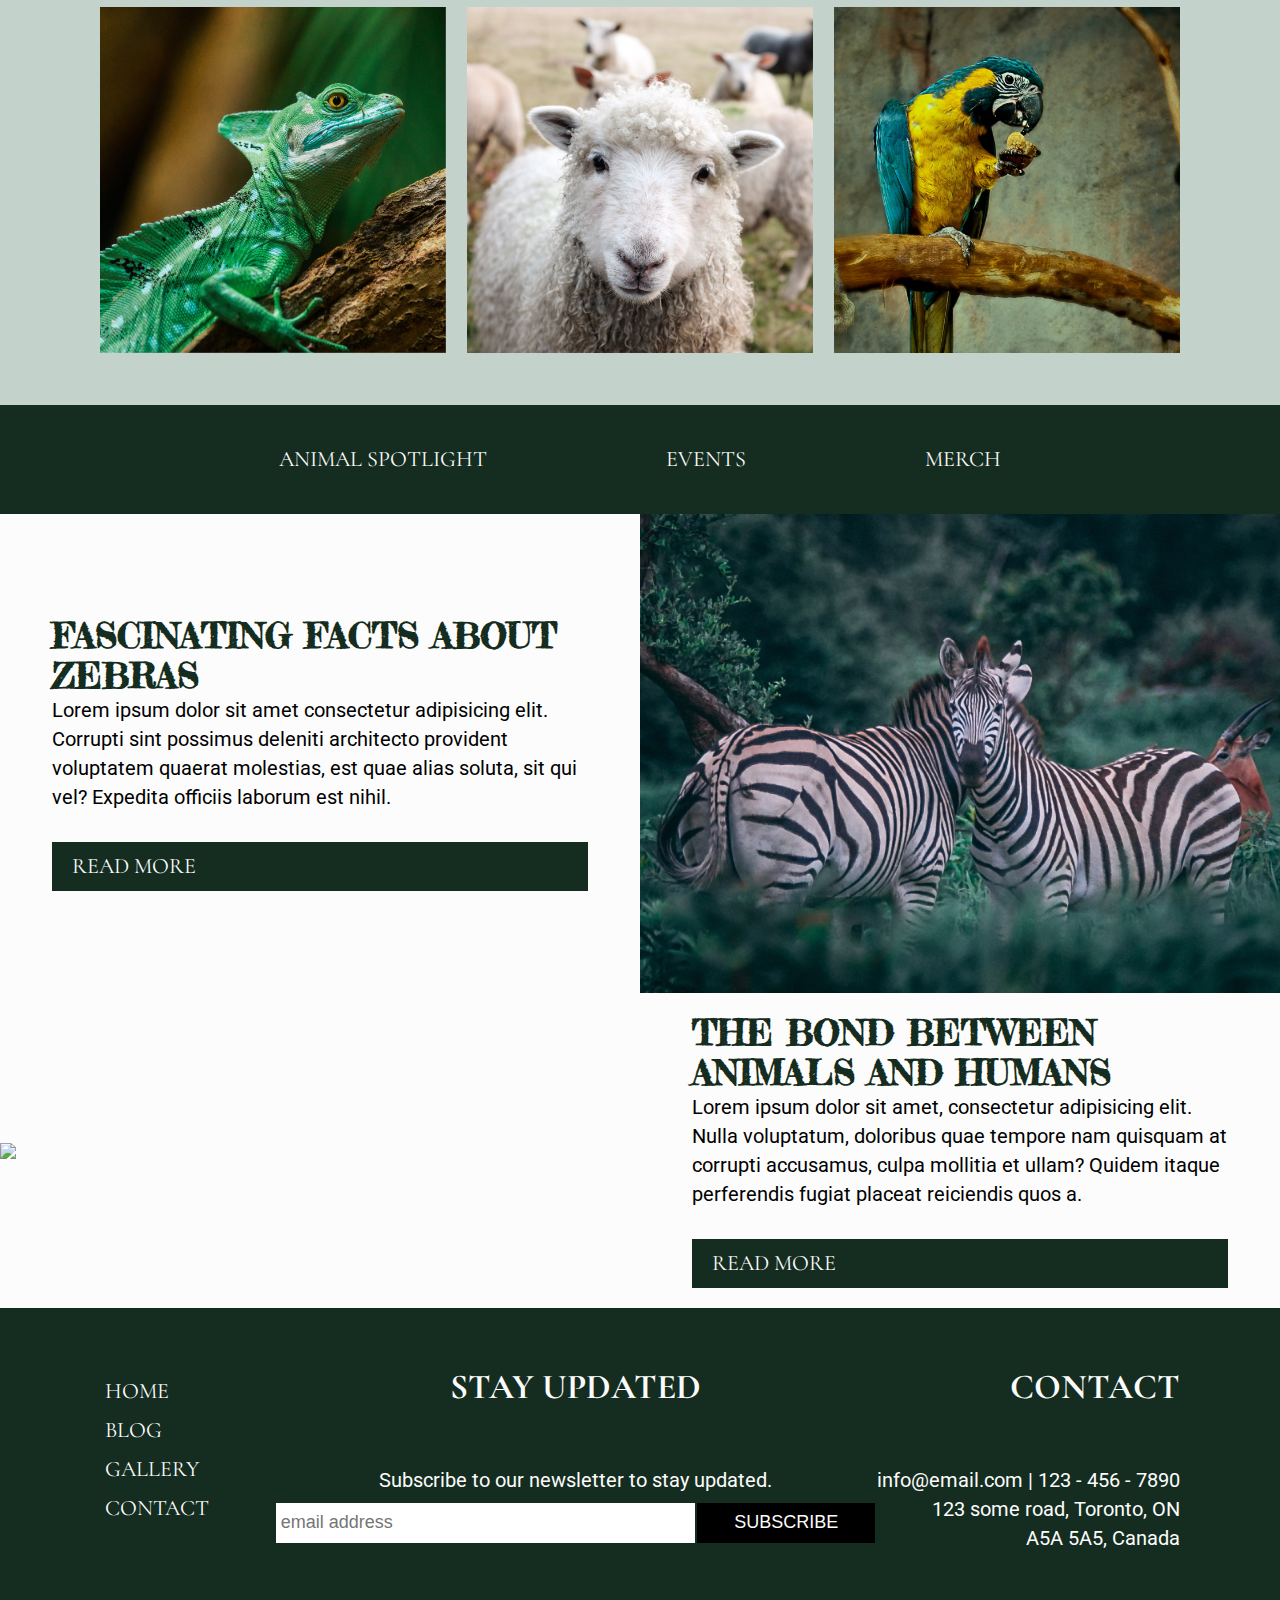
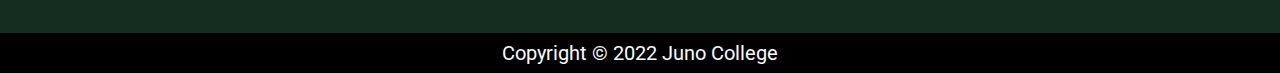
==== commit ceffcdb7: "fixing footer still" ====
--- a/index.html
+++ b/index.html
@@ -154,45 +154,47 @@
 
 	<!-- footer -->
 	<footer id="footer">
-		<div class="wrapper footerContainer">
-
-			<!-- nav links in footer -->
-			<nav>
-				<div class="footerNav">
-					<ul>
-						<li>
-							<a class="navLink" href="#home">Home</a>
-						</li>
-						<li>
-							<a class="navLink" href="#blog">Blog</a>
-						</li>
-						<li>
-							<a class="navLink" href="#gallery">Gallery</a>
-						</li>
-						<li>
-							<a class="navLink" href="#footer">Contact</a>
-						</li>
-					</ul>
-				</div>
-			</nav>
-
-			<!-- newsletter signup form -->
-			<div class="newsletterForm">
-				<h5>Stay Updated</h5>
-				<p>Subscribe to our newsletter to stay updated.</p>
-				<form action="#" method="#" name="emailForm">
-					<label for="emailAddress"></label>
-					<input type="text" id="emailAddress" name="emailAddress" placeholder="email address">
-					<button type="submit" value="subscribe">subscribe</button>
-				</form>
-			</div>
-
-			<!-- contact information -->
-			<div class="contact">
-				<h5>Contact</h5>
-				<p>info@email.com | 123 - 456 - 7890</p>
-				<p>123 some road, Toronto, ON</p>
-				<p>A5A 5A5, Canada</p>
+		<div class="wrapper">
+			<div class="footerContainer">
+
+				<!-- nav links in footer -->
+				<nav>
+					<div class="footerNav">
+						<ul>
+							<li>
+								<a class="navLink" href="#home">Home</a>
+							</li>
+							<li>
+								<a class="navLink" href="#blog">Blog</a>
+							</li>
+							<li>
+								<a class="navLink" href="#gallery">Gallery</a>
+							</li>
+							<li>
+								<a class="navLink" href="#footer">Contact</a>
+							</li>
+						</ul>
+					</div>
+				</nav>
+
+				<!-- newsletter signup form -->
+				<div class="newsletterForm">
+					<h5>Stay Updated</h5>
+					<p>Subscribe to our newsletter to stay updated.</p>
+					<form action="#" method="#" name="emailForm">
+						<label for="emailAddress"></label>
+						<input type="text" id="emailAddress" name="emailAddress" placeholder="email address">
+						<button type="submit" value="subscribe">subscribe</button>
+					</form>
+				</div>
+
+				<!-- contact information -->
+				<div class="contact">
+					<h5>Contact</h5>
+					<p>info@email.com | 123 - 456 - 7890</p>
+					<p>123 some road, Toronto, ON</p>
+					<p>A5A 5A5, Canada</p>
+				</div>
 			</div>
 		</div>
 
--- a/styles/styles.css
+++ b/styles/styles.css
@@ -253,31 +253,6 @@
   display: inline-block;
 }
 
-.emailForm {
-  border: none;
-  width: 100%;
-  padding: 10px;
-  text-align: left;
-}
-
-button {
-  width: 29.5%;
-  font-size: 1.8rem;
-  background: black;
-  color: #FCFCFC;
-  padding: 5px;
-  border: none;
-  height: 2.9rem;
-}
-
-input {
-  width: 69.5%;
-  font-size: 1.8rem;
-  padding: 5px;
-  border: none;
-  height: 4.9rem;
-}
-
 html {
   font-size: 62.5%;
   color: #FCFCFC;
@@ -569,12 +544,21 @@
   display: -webkit-box;
   display: -ms-flexbox;
   display: flex;
+  width: 100%;
   -webkit-box-align: baseline;
       -ms-flex-align: baseline;
           align-items: baseline;
   -webkit-box-pack: justify;
       -ms-flex-pack: justify;
           justify-content: space-between;
+}
+
+.newsletterForm {
+  text-align: center;
+  -webkit-box-flex: 1;
+      -ms-flex: auto;
+          flex: auto;
+  margin-left: 60px;
 }
 
 .emailForm {
@@ -593,7 +577,8 @@
   padding-left: 20px;
   padding-right: 20px;
   border: none;
-  height: 4.9rem;
+  height: 4rem;
+  margin-top: 8px;
 }
 
 input {
@@ -601,7 +586,7 @@
   font-size: 1.8rem;
   padding: 5px;
   border: none;
-  height: 4.9rem;
+  height: 4rem;
 }
 
 .contact {
@@ -609,6 +594,8 @@
 }
 
 .copyright {
+  margin-top: 80px;
+  line-height: 40px;
   text-align: center;
   background-color: #000;
 }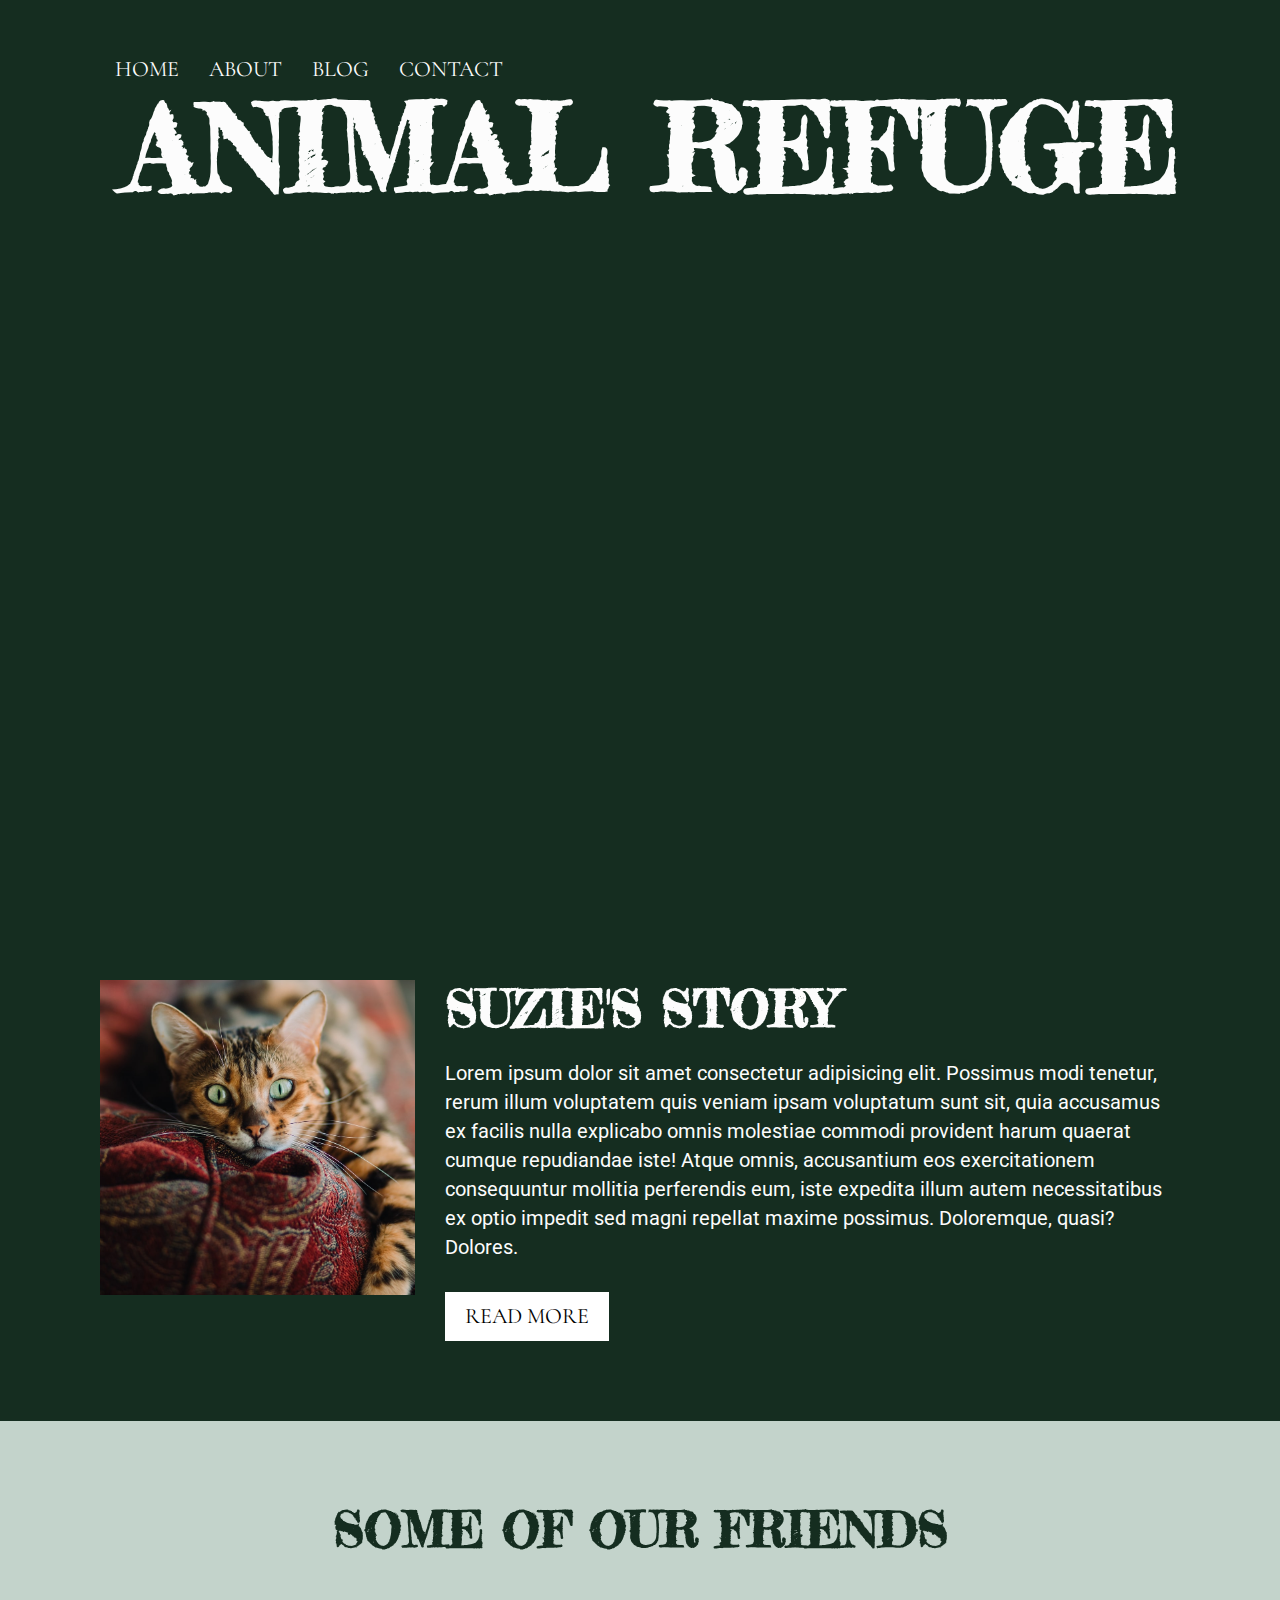
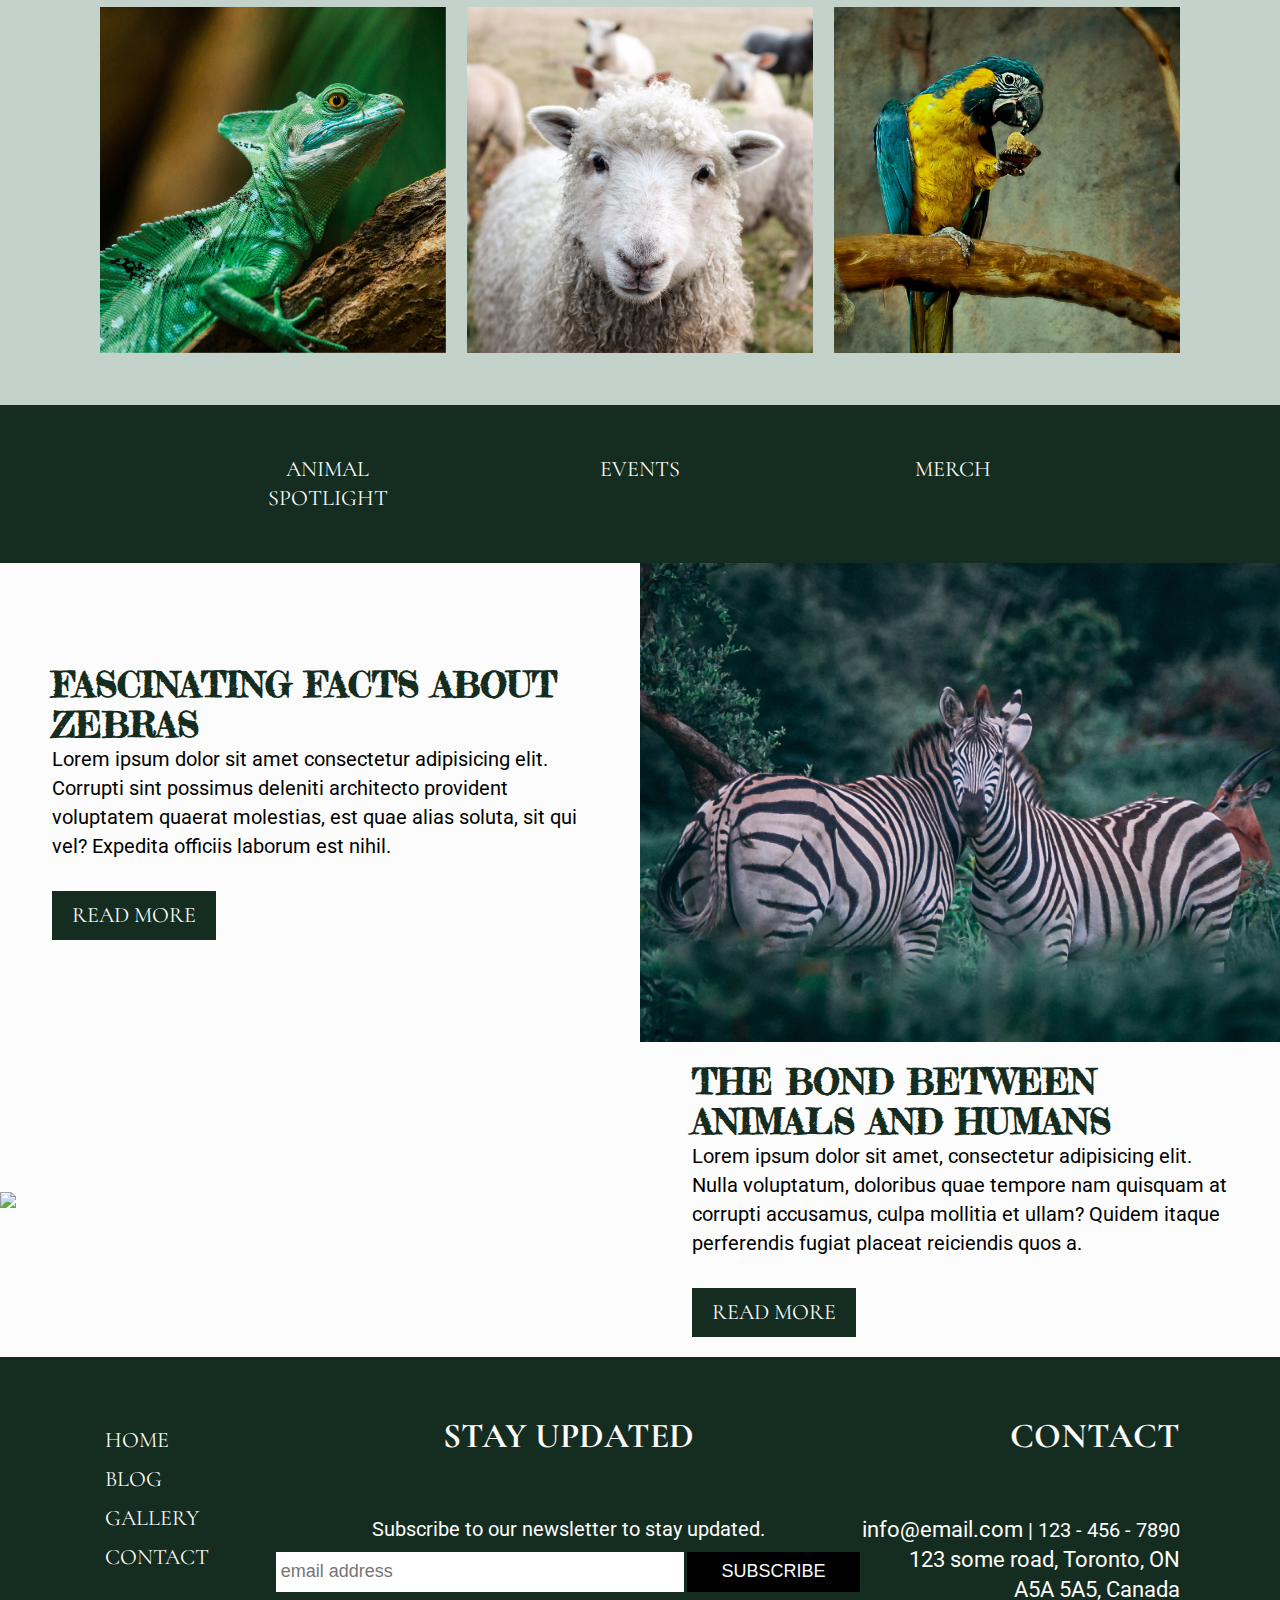
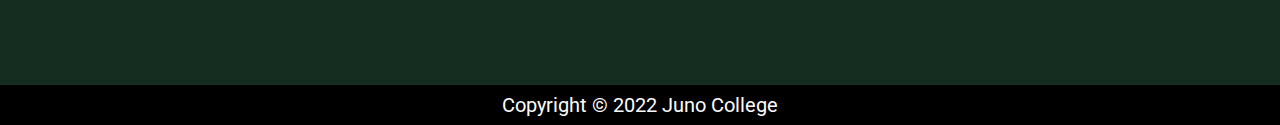
==== commit ec2d3f70: "lots of tweaks but media queries are next" ====
--- a/index.html
+++ b/index.html
@@ -188,12 +188,12 @@
 					</form>
 				</div>
 
-				<!-- contact information -->
+				<!-- contact information, email and postal address clickable -->
 				<div class="contact">
 					<h5>Contact</h5>
-					<p>info@email.com | 123 - 456 - 7890</p>
-					<p>123 some road, Toronto, ON</p>
-					<p>A5A 5A5, Canada</p>
+					<p><span><a class="address" href="mailto:info@gmail.com">info@email.com </a></span> | 123 - 456 - 7890</p>
+					<p><a class="address" href="https://www.google.com/maps/search/123+some+road,+Toronto,+ON++A5A+5A5,+Canada/@43.6691983,-79.5232972,11z/data=!3m1!4b1">123 some road, Toronto, ON</a></p>
+					<p><a class="address" href="https://www.google.com/maps/search/123+some+road,+Toronto,+ON++A5A+5A5,+Canada/@43.6691983,-79.5232972,11z/data=!3m1!4b1">A5A 5A5, Canada</a></p>
 				</div>
 			</div>
 		</div>
--- a/styles/styles.css
+++ b/styles/styles.css
@@ -273,6 +273,11 @@
   text-transform: uppercase;
 }
 
+.address {
+  text-transform: none;
+  font-family: "Roboto", sans-serif;
+}
+
 p {
   font-family: "Roboto", sans-serif;
   color: #FCFCFC;
@@ -320,6 +325,11 @@
   line-height: 29px;
 }
 
+@media (max-width: 1100px) {
+  h1 {
+    color: purple;
+  }
+}
 body {
   background-color: #152D20;
 }
@@ -466,9 +476,24 @@
   -webkit-box-align: center;
       -ms-flex-align: center;
           align-items: center;
+  margin: 10px;
 }
 .linksFlex li i {
   margin-bottom: 20px;
+}
+
+.linksFlex li :nth-child(2) {
+  text-align: center;
+  width: 150px;
+}
+
+.linksFlex li:hover,
+.linksFlex li:focus {
+  color: black;
+  background-color: rgba(195, 211, 203, 0.3137254902);
+  padding: 10px;
+  margin: 0px;
+  border-radius: 30%;
 }
 
 .blog {
@@ -524,6 +549,13 @@
   color: #fcfcfc;
 }
 
+.readMoreTwo,
+.readMoreThree {
+  width: -webkit-fit-content;
+  width: -moz-fit-content;
+  width: fit-content;
+}
+
 .storyBox {
   max-width: 1080px;
   width: 90%;
@@ -553,19 +585,19 @@
           justify-content: space-between;
 }
 
+.emailForm {
+  border: none;
+  width: 100%;
+  padding: 10px;
+  text-align: left;
+}
+
 .newsletterForm {
   text-align: center;
   -webkit-box-flex: 1;
       -ms-flex: auto;
           flex: auto;
   margin-left: 60px;
-}
-
-.emailForm {
-  border: none;
-  width: 100%;
-  padding: 10px;
-  text-align: left;
 }
 
 button {
@@ -592,6 +624,17 @@
 .contact {
   text-align: right;
 }
+.contact a {
+  -webkit-transition: -webkit-box-shadow 0.15s ease-in-out;
+  transition: -webkit-box-shadow 0.15s ease-in-out;
+  transition: box-shadow 0.15s ease-in-out;
+  transition: box-shadow 0.15s ease-in-out, -webkit-box-shadow 0.15s ease-in-out;
+}
+.contact a:hover,
+.contact a:focus {
+  -webkit-box-shadow: 0px 0px 1px 2px #FCFCFC;
+          box-shadow: 0px 0px 1px 2px #FCFCFC;
+}
 
 .copyright {
   margin-top: 80px;
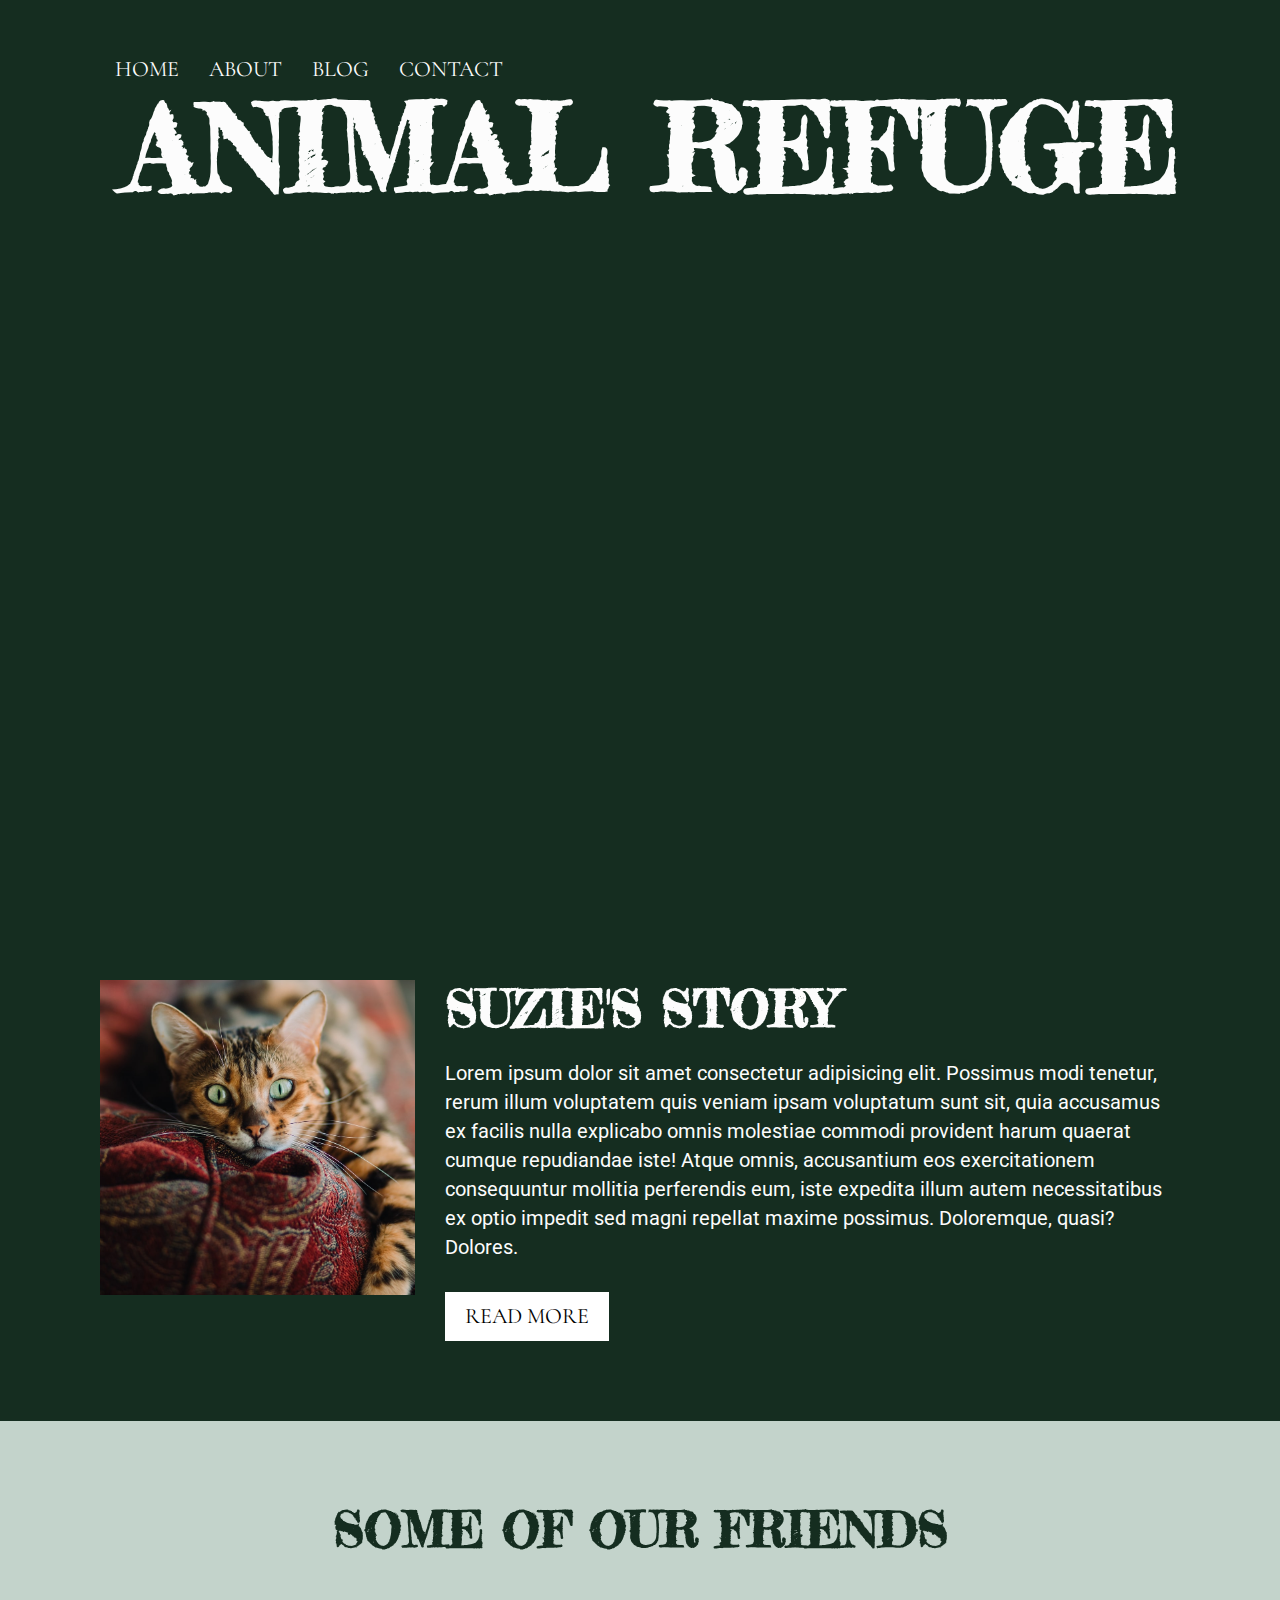
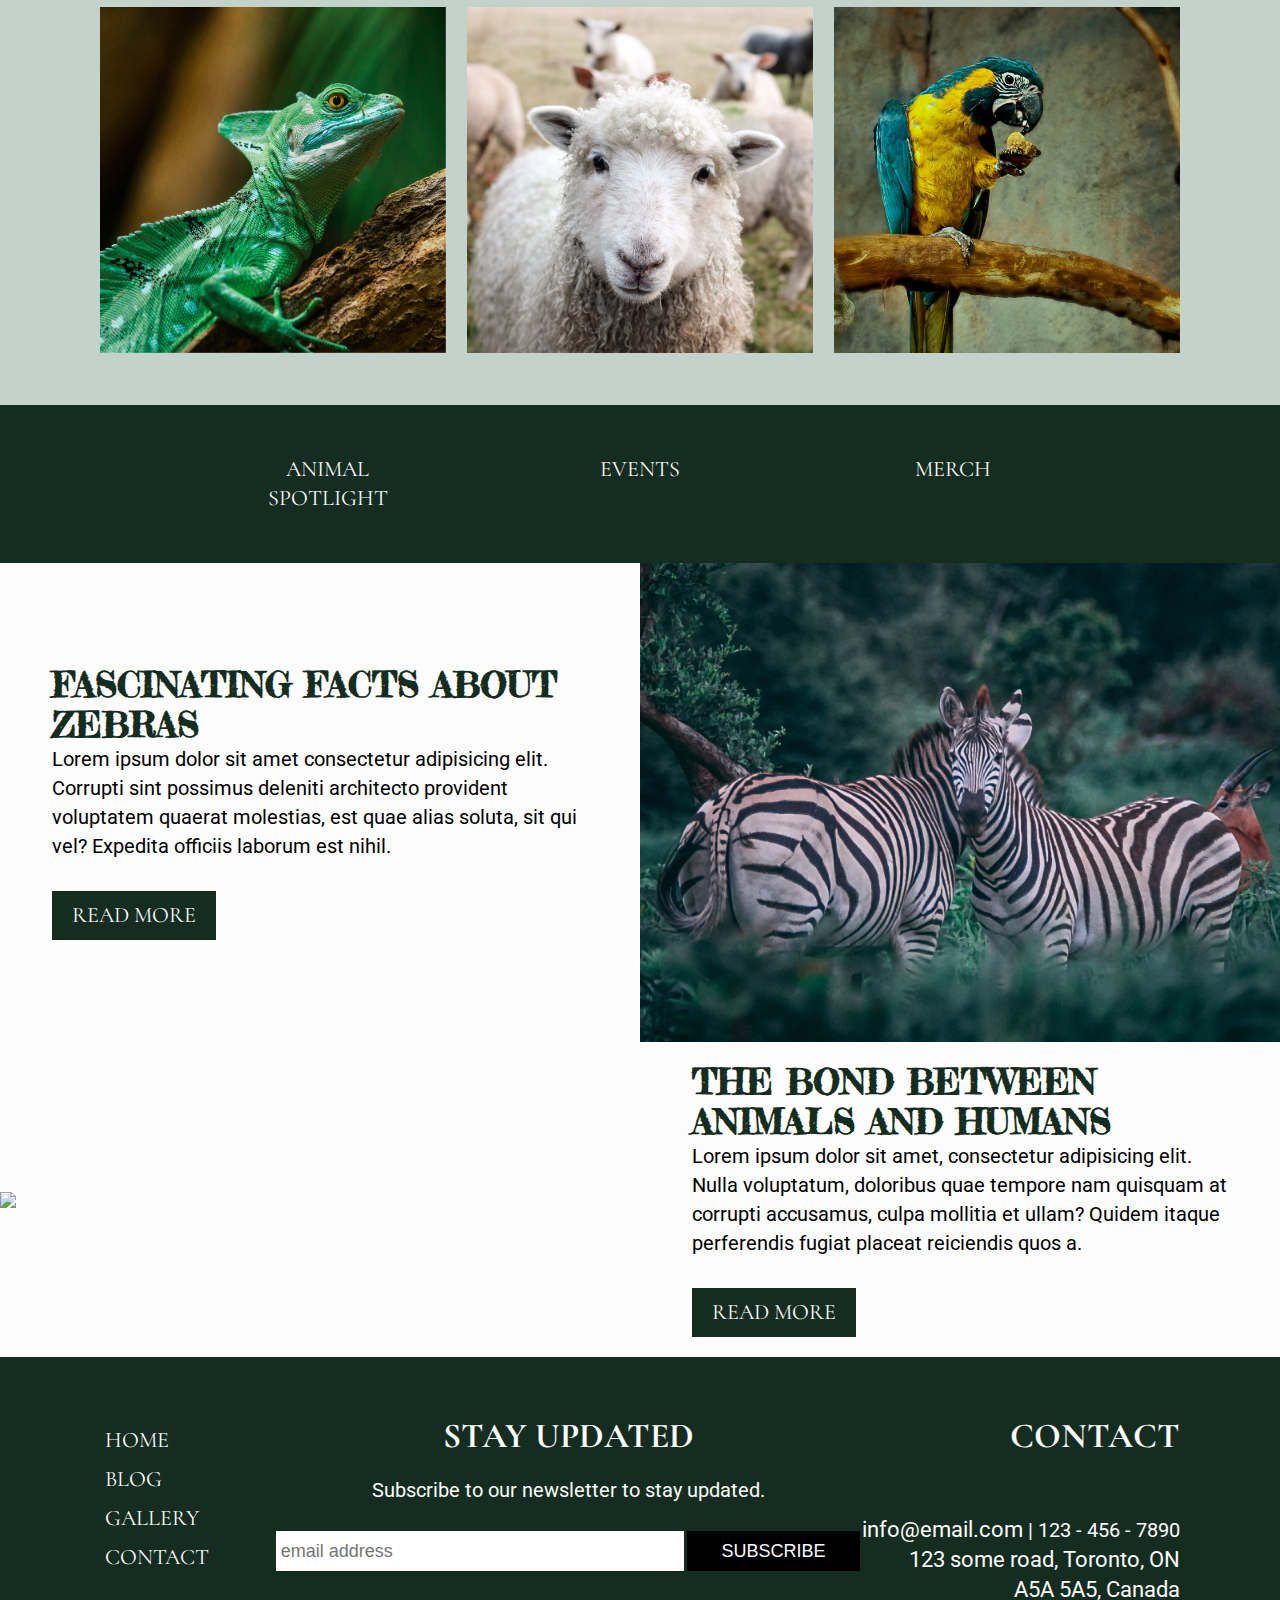
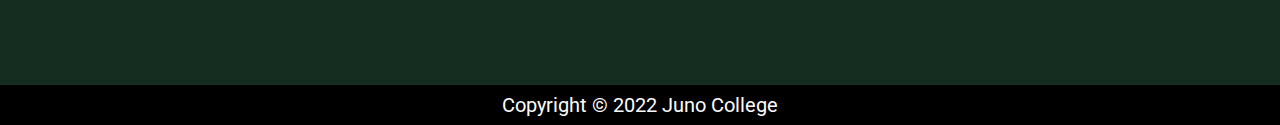
==== commit 75ab0c2f: "footer is still a mess but the rest is pretty okay" ====
--- a/index.html
+++ b/index.html
@@ -25,7 +25,7 @@
 						<a class="navLink" href="#home">Home</a>
 					</li>
 					<li>
-						<a class="navLink" href="#">About</a> <!-- no acceptable "about" section on this page -->
+						<a class="navLink" href="#">About</a> <!-- no acceptable "about" section on this page to link to-->
 					</li>
 					<li>
 						<a class="navLink" href="#blog">Blog</a>
@@ -39,27 +39,27 @@
 			<!-- h1 text -->
 			<h1>Animal Refuge</h1>
 
-			<!-- favicons for social media, via fontawesome -->
+			<!-- favicons for social media, via fontawesome. Clickable to generic homepages. -->
 			<div>
 				<ul class="icons">
 					<li>
 						<a aria-label="To our Instagram profile" href="https://instagram.com">
-							<i aria-hidden="true" class="fa-brands fa-instagram fa-2x"></i>
+							<i aria-hidden="true" class="fa-brands fa-instagram fa-xl"></i>
 						</a>
 					</li>
 					<li>
 						<a aria-label="To our Facebook page" href="https://facebook.com">
-							<i aria-hidden="true" class="fa-brands fa-facebook-f fa-2x"></i>
+							<i aria-hidden="true" class="fa-brands fa-facebook-f fa-xl"></i>
 						</a>
 					</li>
 					<li>
 						<a aria-label="To our Snapchat page" href="https://snapchat.com">
-							<i aria-hidden="true" class="fa-brands fa-snapchat fa-2x"></i>
+							<i aria-hidden="true" class="fa-brands fa-snapchat fa-xl"></i>
 						</a>
 					</li>
 					<li>
 						<a aria-label="To our Twitter page" href="https://twitter.com">
-							<i aria-hidden="true" class="fa-brands fa-twitter fa-2x"></i>
+							<i aria-hidden="true" class="fa-brands fa-twitter fa-xl"></i>
 						</a>
 					</li>
 				</ul>
@@ -67,7 +67,7 @@
 		</div>
 	</header>
 
-	<!-- main -->
+	<!-- main/feature section -->
 	<main>
 		<section class="feature" id="feature">
 			<div class="wrapper ">
@@ -123,7 +123,7 @@
 			</div>
 		</section>
 
-		<!-- blog section in two parts -->
+		<!-- blog section in two parts, 2x each story boxes and images boxes -->
 		<article class="blog grid2x2" id="blog">
 			<!-- blog/read more section -->
 			<div class="box box1">
@@ -134,7 +134,8 @@
 				</div>
 			</div>
 
-			<div class="box box2"><img src="./animal-land-assets/image-7.jpg" alt="two zebras surround bo lush green jungle">
+			<div class="box box2">
+				<img src="./animal-land-assets/image-7.jpg" alt="two zebras surround bo lush green jungle">
 			</div>
 
 			<div class="box box3">
--- a/styles/styles.css
+++ b/styles/styles.css
@@ -325,11 +325,6 @@
   line-height: 29px;
 }
 
-@media (max-width: 1100px) {
-  h1 {
-    color: purple;
-  }
-}
 body {
   background-color: #152D20;
 }
@@ -347,6 +342,7 @@
 header {
   background-image: url(../animal-land-assets/image-1.jpg);
   height: 100vh;
+  background-position: 33%;
   padding: 50px 0;
   background-size: cover;
 }
@@ -599,9 +595,16 @@
           flex: auto;
   margin-left: 60px;
 }
+.newsletterForm h5 {
+  margin: 50px 0px 20px 0px;
+}
+.newsletterForm p {
+  margin-bottom: 18px;
+}
 
 button {
   width: 29.5%;
+  min-width: 150px;
   font-size: 1.8rem;
   text-transform: uppercase;
   background: black;
@@ -641,4 +644,146 @@
   line-height: 40px;
   text-align: center;
   background-color: #000;
+}
+
+@media (max-width: 1240px) {
+  h1 {
+    font-size: 9.9vw;
+    line-height: 1;
+  }
+}
+@media (max-width: 1042px) {
+  .feature p,
+.gallery p {
+    font-size: 1.9rem;
+  }
+  .feature h2,
+.gallery h2 {
+    font-size: 4.4rem;
+  }
+  .feature h3,
+.gallery h3 {
+    font-size: 4.3rem;
+  }
+  .feature h4,
+.gallery h4 {
+    font-size: 3rem;
+  }
+  .feature a,
+.gallery a {
+    font-size: 2rem;
+    margin-top: 10px;
+    padding: 5px 10px;
+  }
+  .footerContainer h5 {
+    font-size: 3rem;
+    margin: 50px 0px 20px 0px;
+  }
+  .footerContainer a,
+.footerContainer p {
+    font-size: 1.7rem;
+  }
+}
+@media (max-width: 768px) {
+  .upperNav li {
+    display: none;
+  }
+  h1 {
+    text-align: left;
+    font-size: 7rem;
+    max-width: 50%;
+    line-height: 1;
+  }
+  .icons {
+    display: none;
+  }
+  section .wrapper {
+    -webkit-box-orient: vertical;
+    -webkit-box-direction: normal;
+        -ms-flex-direction: column;
+            flex-direction: column;
+    text-align: center;
+  }
+  section .wrapper h2 {
+    margin-top: 40px;
+    text-align: center;
+  }
+  section .wrapper p {
+    text-align: left;
+  }
+  .gallery h3 {
+    margin: 30px 0px;
+  }
+  .galleryFlex {
+    -webkit-box-pack: justify;
+        -ms-flex-pack: justify;
+            justify-content: space-between;
+  }
+  .galleryFlex img {
+    max-width: 120%;
+  }
+  .galleryFlex li:nth-of-type(3) {
+    display: none;
+  }
+  .blog {
+    -webkit-box-orient: vertical;
+    -webkit-box-direction: normal;
+        -ms-flex-direction: column;
+            flex-direction: column;
+  }
+  .blog > :nth-child(1) {
+    -webkit-box-ordinal-group: 3;
+        -ms-flex-order: 2;
+            order: 2;
+  }
+  .blog > :nth-child(2) {
+    -webkit-box-ordinal-group: 2;
+        -ms-flex-order: 1;
+            order: 1;
+  }
+  .blog > :nth-child(3) {
+    -webkit-box-ordinal-group: 4;
+        -ms-flex-order: 3;
+            order: 3;
+  }
+  .blog > :nth-child(4) {
+    -webkit-box-ordinal-group: 5;
+        -ms-flex-order: 4;
+            order: 4;
+  }
+  .blog img {
+    max-height: 20%;
+  }
+  .blog > div > div > h4 {
+    text-align: center;
+    margin: 30px 0px;
+  }
+  .blog .readMore {
+    text-align: center;
+    margin-bottom: 20px;
+  }
+  .footerContainer {
+    -webkit-box-orient: vertical;
+    -webkit-box-direction: normal;
+        -ms-flex-direction: column;
+            flex-direction: column;
+  }
+  .footerContainer nav ul {
+    margin-top: 30px;
+    display: -webkit-box;
+    display: -ms-flexbox;
+    display: flex;
+    -webkit-box-orient: horizontal;
+    -webkit-box-direction: normal;
+        -ms-flex-direction: row;
+            flex-direction: row;
+    -ms-flex-pack: distribute;
+        justify-content: space-around;
+  }
+  .newsletterForm input, .newsletterForm button {
+    width: 100%;
+  }
+  .contact {
+    text-align: center;
+  }
 }